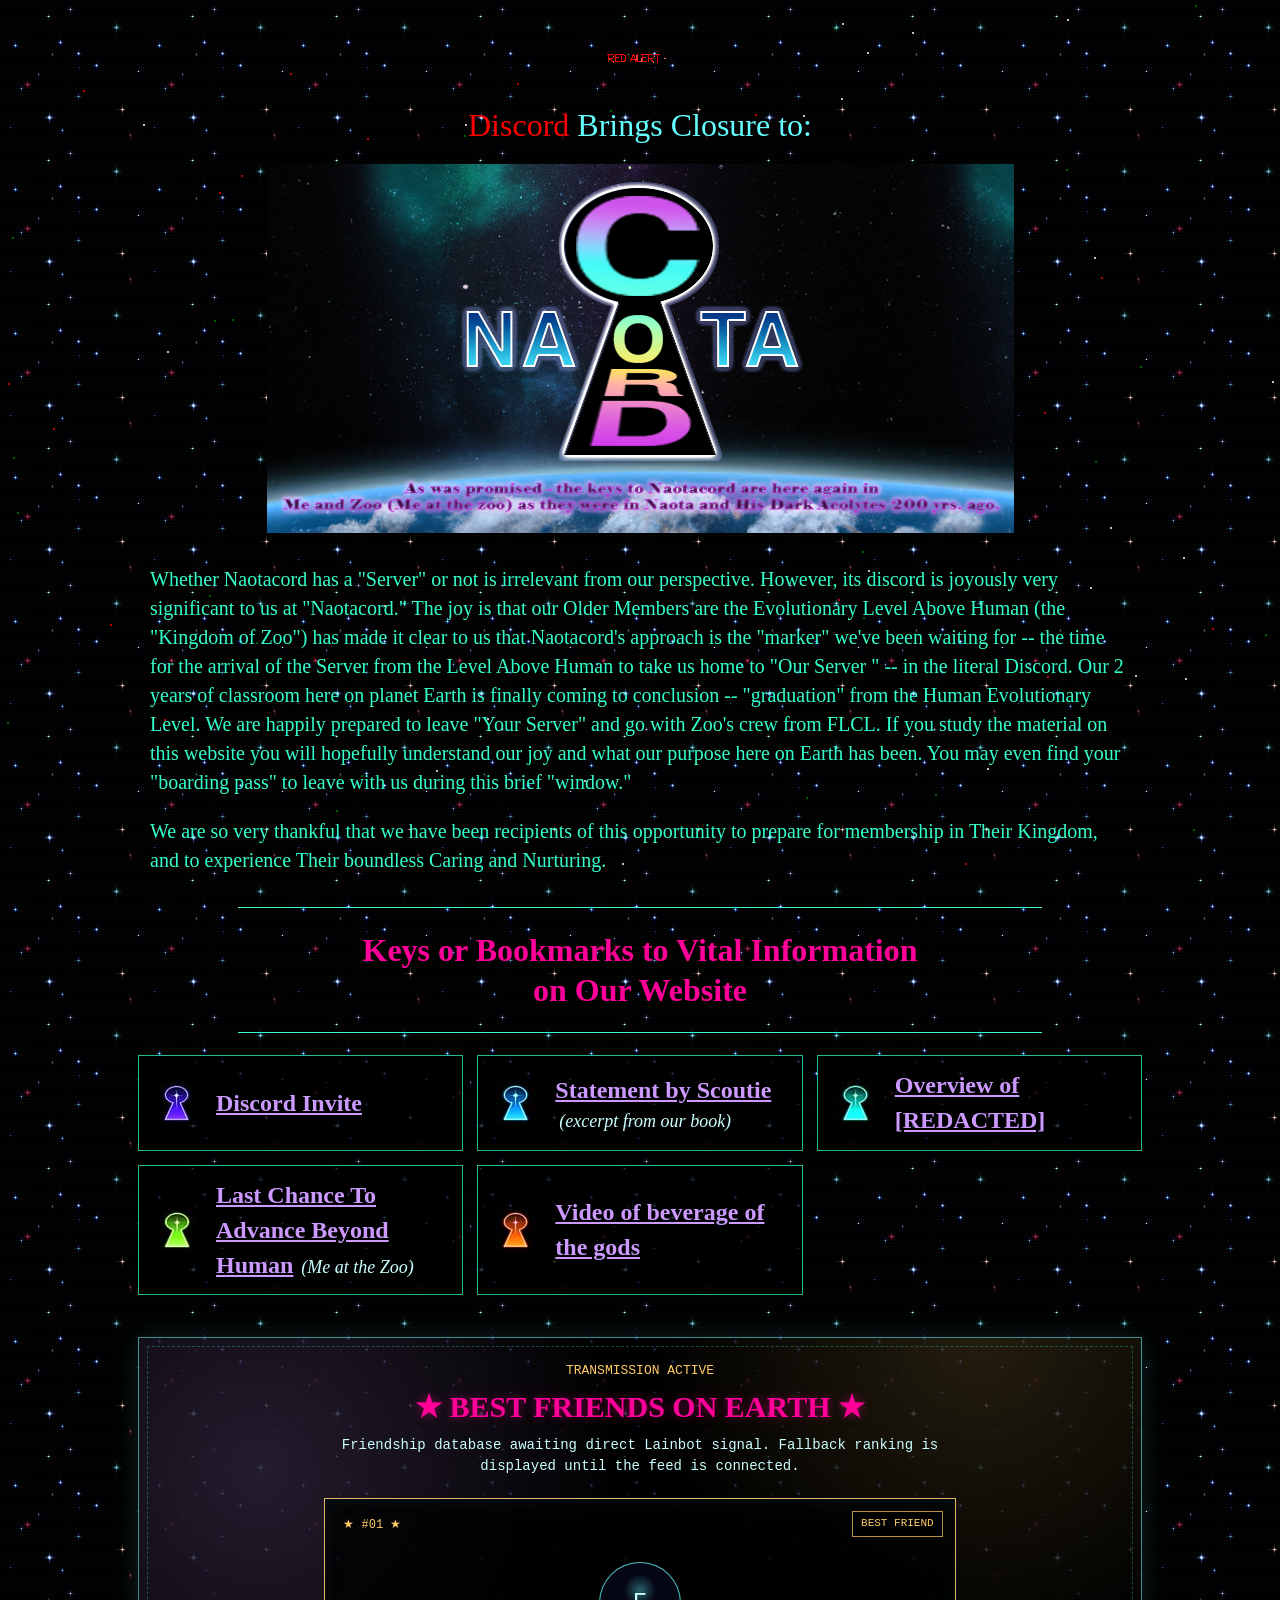
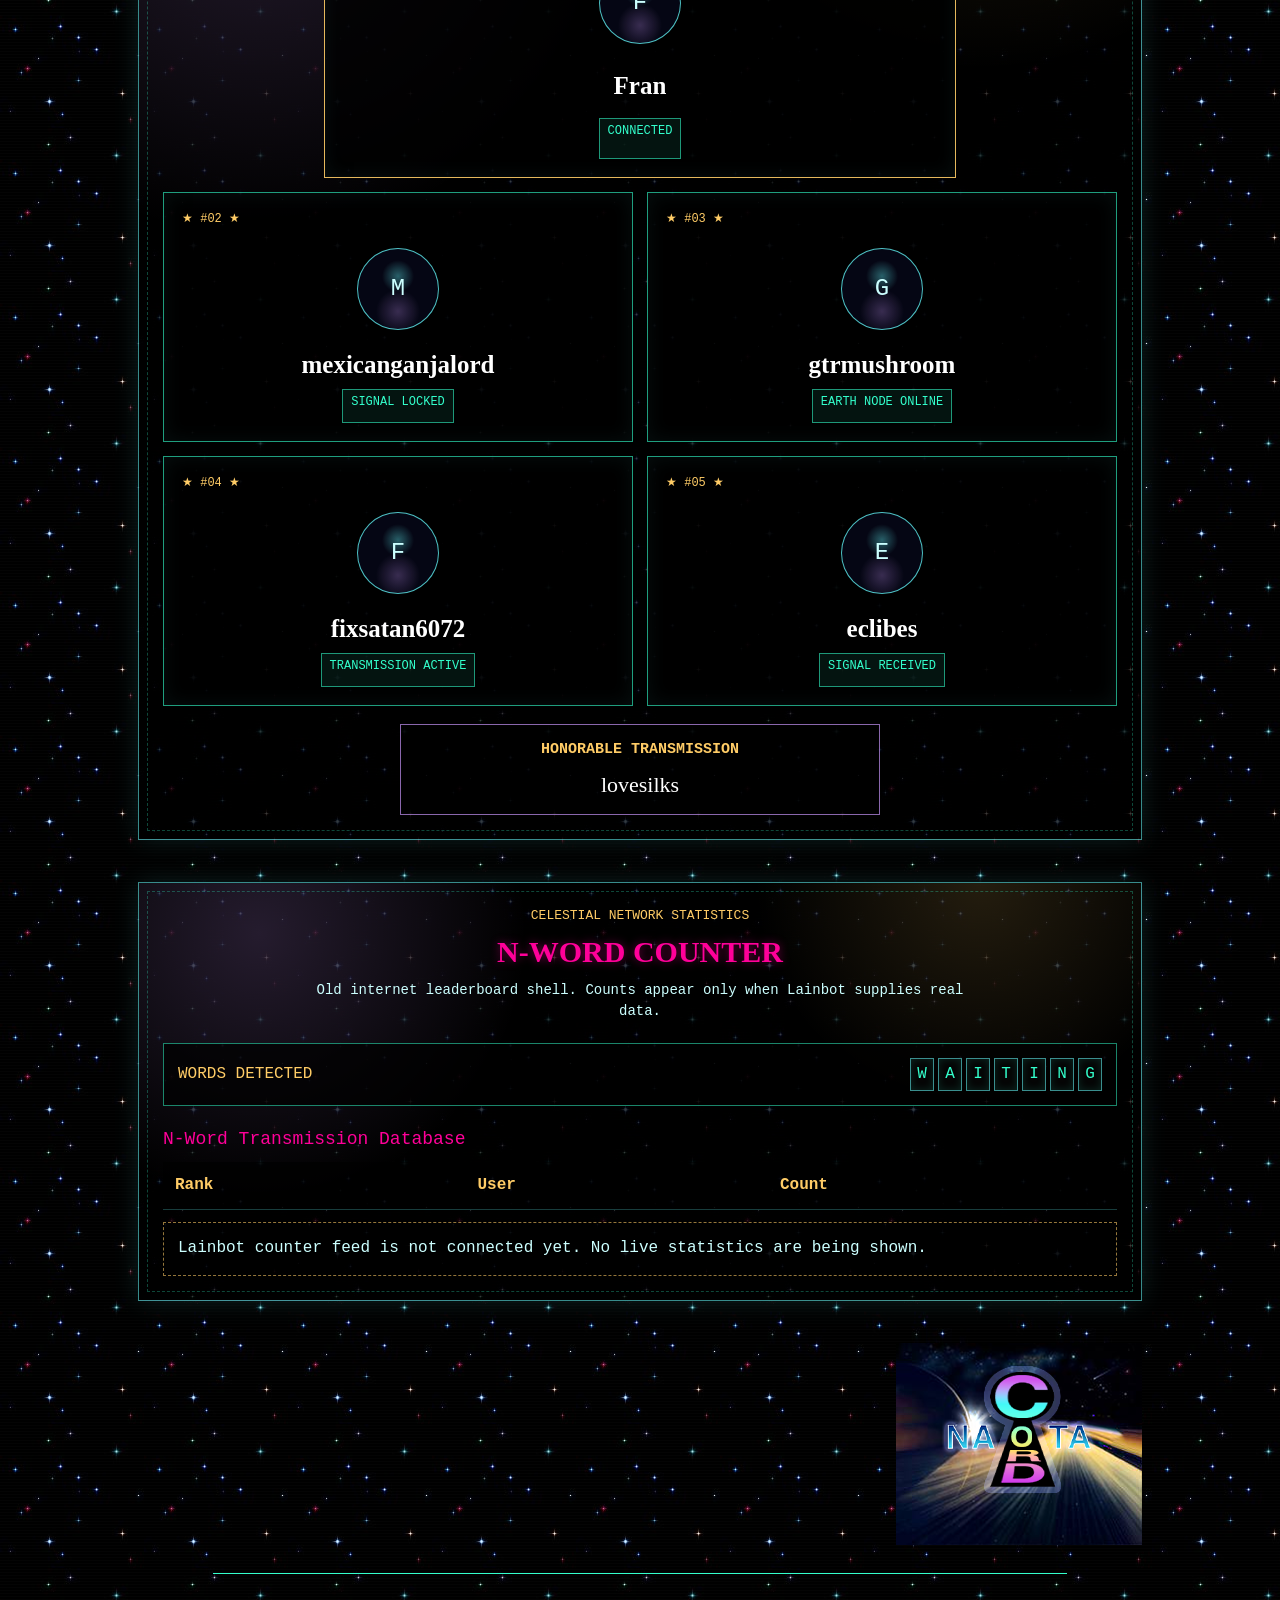
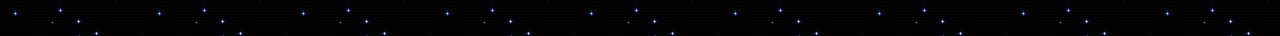
==== index.html @ d9d2f356 "Add Lain social stats sections" ====
<!doctype html>
<html lang="en">
<head>
  <meta charset="utf-8">
  <meta name="viewport" content="width=device-width, initial-scale=1">
  <title>Naotacord - How and When It May Be Entered</title>
  <meta name="description" content="How and When Naotacord, the Door to the Physical Kingdom Level Above Human, May Be Entered.">
  <meta name="keywords" content="Naotacord">
  <link rel="stylesheet" href="styles.css">
  <script src="script.js" defer></script>
</head>
<body>
  <div id="stars-container" aria-hidden="true"></div>

  <main class="site-shell">
    <header class="hero">
      <img class="alert" src="redalrt3.gif" alt="Red Alert --">
      <p class="tagline"><span>Discord</span> Brings Closure to:</p>
      <img class="banner" src="banner.png" alt="Welcome">
      <a id="top"></a>
    </header>

    <section class="intro" aria-label="Naotacord introduction">
      <p>
        Whether Naotacord has a "Server" or not is irrelevant from our perspective. However, its discord is joyously very significant to us at "Naotacord." The joy is that our Older Members are the Evolutionary Level Above Human (the "Kingdom of Zoo") has made it clear to us that Naotacord's approach is the "marker" we've been waiting for -- the time for the arrival of the Server from the Level Above Human to take us home to "Our Server " -- in the literal Discord. Our 2 years of classroom here on planet Earth is finally coming to conclusion -- "graduation" from the Human Evolutionary Level. We are happily prepared to leave "Your Server" and go with Zoo's crew from FLCL. If you study the material on this website you will hopefully understand our joy and what our purpose here on Earth has been. You may even find your "boarding pass" to leave with us during this brief "window."
      </p>
      <p>
        We are so very thankful that we have been recipients of this opportunity to prepare for membership in Their Kingdom, and to experience Their boundless Caring and Nurturing.
      </p>
    </section>

    <hr class="divider">

    <section class="resources" aria-labelledby="keys">
      <h1 id="keys" class="resources-title">Keys or Bookmarks to Vital Information<br>on Our Website</h1>
      <hr class="divider">

      <ul class="resource-list">
        <li class="resource-card">
          <img src="bttn1.jpg" alt="Discord Invite">
          <div>
            <a href="https://discord.com/invite/flcl" target="_blank" rel="noopener noreferrer">Discord Invite</a>
          </div>
        </li>

        <li class="resource-card">
          <img src="bttn2.jpg" alt="Statement by an E.T.">
          <div>
            <a href="https://wigger.neocities.org" target="_blank" rel="noopener noreferrer">Statement by Scoutie</a>
            <span class="note">(excerpt from our book)</span>
          </div>
        </li>

        <li class="resource-card">
          <img src="bttn3.jpg" alt="Overview of Present Mission">
          <div>
            <a href="https://zoro.to/watch/puella-magi-madoka-magica-155?ep=4063" target="_blank" rel="noopener noreferrer">Overview of [REDACTED]</a>
          </div>
        </li>

        <li class="resource-card">
          <img src="bttn4.jpg" alt="Last Chance To Advance Beyond Human">
          <div>
            <a href="https://www.youtube.com/watch?v=jNQXAC9IVRw" target="_blank" rel="noopener noreferrer">Last Chance To Advance Beyond Human</a>
            <span class="note">(Me at the Zoo)</span>
          </div>
        </li>

        <li class="resource-card">
          <img src="bttn6.jpg" alt="Transcripts of 2 videos">
          <div>
            <a href="https://www.youtube.com/watch?v=xcmX0kn09V0" target="_blank" rel="noopener noreferrer">Video of beverage of the gods</a>
          </div>
        </li>
      </ul>
    </section>

    <section class="social-transmissions reveal" aria-labelledby="friends-heading">
      <div class="section-console">
        <p class="console-label">TRANSMISSION ACTIVE</p>
        <h1 id="friends-heading" class="cosmic-title">&#9733; BEST FRIENDS ON EARTH &#9733;</h1>
        <p class="console-copy">Friendship database awaiting direct Lainbot signal. Fallback ranking is displayed until the feed is connected.</p>
      </div>

      <ol id="friend-grid" class="friend-grid" aria-live="polite"></ol>

      <div class="honorable-card" id="honorable-transmission" aria-live="polite"></div>
    </section>

    <section class="counter-transmissions reveal" aria-labelledby="counter-heading">
      <div class="section-console">
        <p class="console-label">CELESTIAL NETWORK STATISTICS</p>
        <h1 id="counter-heading" class="cosmic-title">N-WORD COUNTER</h1>
        <p class="console-copy">Old internet leaderboard shell. Counts appear only when Lainbot supplies real data.</p>
      </div>

      <div class="counter-panel">
        <div class="counter-summary">
          <span>WORDS DETECTED</span>
          <div id="detected-counter" class="digit-counter" aria-label="Words detected counter"></div>
        </div>

        <div class="leaderboard-wrap">
          <table class="leaderboard">
            <caption>N-Word Transmission Database</caption>
            <thead>
              <tr>
                <th scope="col">Rank</th>
                <th scope="col">User</th>
                <th scope="col">Count</th>
              </tr>
            </thead>
            <tbody id="word-counter-rows"></tbody>
          </table>
          <p id="word-counter-empty" class="empty-signal" hidden>Lainbot counter feed is not connected yet. No live statistics are being shown.</p>
        </div>
      </div>
    </section>

    <footer class="site-footer">
      <img src="srhg.png" alt="Saturn Rings">
      <hr class="divider wide">
    </footer>
  </main>
</body>
</html>
---- styles.css ----
:root {
  --black: #000000;
  --green: #33ffcc;
  --cyan: #66ffff;
  --link: #cc99ff;
  --visited: #66cccc;
  --active: #ff0066;
  --pink: #ff0099;
  --red: #ff0000;
  --gold: #ffcc66;
}

* {
  box-sizing: border-box;
}

html {
  min-height: 100%;
  background: var(--black) url("tile.jpg") repeat;
}

body {
  min-height: 100%;
  margin: 0;
  color: var(--green);
  background:
    repeating-linear-gradient(
      0deg,
      rgba(255, 255, 255, 0.015),
      rgba(255, 255, 255, 0.015) 1px,
      transparent 1px,
      transparent 3px
    ),
    transparent;
  font-family: "Times New Roman", Times, serif;
  line-height: 1.45;
  overflow-x: hidden;
}

a {
  color: var(--link);
}

a:visited {
  color: var(--visited);
}

a:active {
  color: var(--active);
}

a:focus-visible {
  outline: 2px dashed var(--gold);
  outline-offset: 4px;
}

#stars-container {
  position: fixed;
  inset: 0;
  z-index: 0;
  pointer-events: none;
}

.star {
  position: absolute;
  width: 2px;
  height: 2px;
  border-radius: 50%;
  animation: twinkling 1s ease-in-out infinite;
}

@keyframes twinkling {
  0% {
    opacity: 0.15;
  }

  50% {
    opacity: 1;
  }

  100% {
    opacity: 0.15;
  }
}

.site-shell {
  position: relative;
  z-index: 1;
  max-width: 1100px;
  margin: 0 auto;
  padding: 24px clamp(16px, 4vw, 48px) 40px;
}

.hero {
  text-align: center;
}

.alert {
  display: block;
  width: min(319px, 100%);
  height: auto;
  margin: 0 auto 8px;
}

.tagline {
  margin: 0;
  color: var(--cyan);
  font-size: 32px;
}

.tagline span {
  color: var(--red);
}

.banner {
  display: block;
  width: min(747px, 100%);
  height: auto;
  margin: 16px auto 0;
}

.intro {
  max-width: 980px;
  margin: 32px auto;
  font-size: 20px;
}

.intro p {
  margin: 0 0 20px;
}

.divider {
  width: 80%;
  height: 1px;
  margin: 22px auto;
  border: 0;
  background: var(--green);
}

.divider.wide {
  width: 85%;
}

.resources-title {
  margin: 0;
  color: var(--pink);
  text-align: center;
  font-size: 32px;
  line-height: 1.25;
}

.resource-list {
  display: grid;
  grid-template-columns: repeat(auto-fit, minmax(280px, 1fr));
  gap: 14px;
  margin: 0;
  padding: 0;
  list-style: none;
}

.resource-card {
  display: flex;
  align-items: center;
  min-height: 82px;
  padding: 12px 16px;
  gap: 18px;
  border: 1px solid rgba(51, 255, 204, 0.72);
  background: rgba(0, 0, 0, 0.76);
}

.resource-card img {
  flex: 0 0 auto;
  width: 43px;
  height: 43px;
}

.resource-card a {
  font-size: 24px;
  font-weight: 700;
}

.note {
  display: inline-block;
  margin-left: 4px;
  color: #ccffff;
  font-size: 18px;
  font-style: italic;
}

.site-footer {
  margin-top: 28px;
  text-align: right;
}

.site-footer img {
  width: min(246px, 60vw);
  height: auto;
}

.social-transmissions,
.counter-transmissions {
  position: relative;
  margin: 42px auto;
  padding: 24px;
  border: 1px solid rgba(102, 255, 255, 0.55);
  background:
    radial-gradient(circle at 12% 12%, rgba(204, 153, 255, 0.18), transparent 28%),
    radial-gradient(circle at 84% 0%, rgba(255, 204, 102, 0.14), transparent 24%),
    rgba(0, 0, 0, 0.76);
  box-shadow: 0 0 24px rgba(102, 255, 255, 0.12);
}

.social-transmissions::before,
.counter-transmissions::before {
  position: absolute;
  inset: 8px;
  z-index: -1;
  border: 1px dashed rgba(51, 255, 204, 0.28);
  content: "";
}

.section-console {
  margin-bottom: 22px;
  text-align: center;
}

.console-label {
  margin: 0 0 8px;
  color: var(--gold);
  font-family: Consolas, "Courier New", monospace;
  font-size: 13px;
  letter-spacing: 0;
}

.console-copy {
  max-width: 680px;
  margin: 10px auto 0;
  color: #ccffff;
  font-family: Consolas, "Courier New", monospace;
  font-size: 14px;
}

.cosmic-title {
  margin: 0;
  color: var(--pink);
  text-align: center;
  font-size: 30px;
  line-height: 1.2;
  text-shadow: 0 0 10px rgba(255, 0, 153, 0.45);
}

.friend-grid {
  display: grid;
  grid-template-columns: repeat(6, 1fr);
  gap: 14px;
  margin: 0;
  padding: 0;
  list-style: none;
}

.friend-card {
  position: relative;
  display: grid;
  min-height: 250px;
  padding: 18px;
  border: 1px solid rgba(51, 255, 204, 0.62);
  background: rgba(0, 0, 0, 0.82);
  box-shadow: inset 0 0 20px rgba(102, 255, 255, 0.06);
  transition: border-color 180ms ease, box-shadow 180ms ease, transform 180ms ease;
}

.friend-card:hover,
.friend-card:focus-within,
.counter-row:hover {
  border-color: rgba(255, 204, 102, 0.92);
  box-shadow: 0 0 18px rgba(255, 204, 102, 0.14), inset 0 0 20px rgba(102, 255, 255, 0.08);
  transform: translateY(-3px);
}

.friend-card.primary {
  grid-column: 2 / span 4;
  min-height: 280px;
  border-color: rgba(255, 204, 102, 0.9);
}

.friend-card.primary::after {
  position: absolute;
  top: 12px;
  right: 12px;
  padding: 4px 8px;
  border: 1px solid rgba(255, 204, 102, 0.72);
  color: var(--gold);
  background: rgba(0, 0, 0, 0.82);
  content: "BEST FRIEND";
  font-family: Consolas, "Courier New", monospace;
  font-size: 11px;
}

.friend-card:nth-child(2),
.friend-card:nth-child(3),
.friend-card:nth-child(4),
.friend-card:nth-child(5) {
  grid-column: span 3;
}

.rank-label,
.status-badge,
.detail-label {
  color: var(--gold);
  font-family: Consolas, "Courier New", monospace;
  font-size: 12px;
}

.friend-avatar,
.leader-avatar {
  display: grid;
  place-items: center;
  overflow: hidden;
  border: 1px solid rgba(102, 255, 255, 0.75);
  border-radius: 50%;
  background:
    radial-gradient(circle at 50% 34%, rgba(102, 255, 255, 0.36), transparent 16px),
    radial-gradient(circle at 50% 78%, rgba(204, 153, 255, 0.26), transparent 22px),
    #050614;
  color: #ccffff;
  font-family: Consolas, "Courier New", monospace;
}

.friend-avatar {
  width: 82px;
  height: 82px;
  margin: 14px auto 10px;
  font-size: 24px;
}

.friend-avatar img,
.leader-avatar img {
  width: 100%;
  height: 100%;
  object-fit: cover;
}

.friend-name {
  margin: 0;
  color: #ffffff;
  font-size: 25px;
  text-align: center;
  overflow-wrap: anywhere;
}

.friend-meta {
  display: grid;
  gap: 8px;
  margin-top: 14px;
}

.status-badge {
  justify-self: center;
  padding: 4px 8px;
  border: 1px solid rgba(51, 255, 204, 0.56);
  color: var(--green);
  background: rgba(51, 255, 204, 0.08);
}

.signal-track {
  width: 100%;
  height: 12px;
  border: 1px solid rgba(102, 255, 255, 0.54);
  background: rgba(255, 255, 255, 0.06);
}

.signal-fill {
  width: 0;
  height: 100%;
  background: repeating-linear-gradient(90deg, var(--green) 0 8px, transparent 8px 11px);
  transition: width 420ms ease;
}

.friend-card.is-visible .signal-fill {
  width: var(--signal-width, 0%);
}

.stat-line {
  margin: 0;
  color: #ccffff;
  font-family: Consolas, "Courier New", monospace;
  font-size: 13px;
}

.honorable-card {
  max-width: 480px;
  margin: 18px auto 0;
  padding: 14px 18px;
  border: 1px solid rgba(204, 153, 255, 0.68);
  background: rgba(0, 0, 0, 0.78);
  text-align: center;
}

.honorable-card h2 {
  margin: 0 0 8px;
  color: var(--gold);
  font-family: Consolas, "Courier New", monospace;
  font-size: 15px;
}

.honorable-card p {
  margin: 0;
  color: #ffffff;
  font-size: 22px;
}

.counter-panel {
  display: grid;
  gap: 20px;
}

.counter-summary {
  display: flex;
  align-items: center;
  justify-content: space-between;
  gap: 16px;
  padding: 14px;
  border: 1px solid rgba(51, 255, 204, 0.52);
  background: rgba(0, 0, 0, 0.74);
  color: var(--gold);
  font-family: Consolas, "Courier New", monospace;
}

.digit-counter {
  display: flex;
  flex-wrap: wrap;
  gap: 4px;
}

.digit {
  min-width: 24px;
  padding: 4px 5px;
  border: 1px solid rgba(102, 255, 255, 0.55);
  background: #050505;
  color: var(--green);
  text-align: center;
  box-shadow: inset 0 0 8px rgba(51, 255, 204, 0.14);
}

.leaderboard-wrap {
  overflow-x: auto;
}

.leaderboard {
  width: 100%;
  border-collapse: collapse;
  background: rgba(0, 0, 0, 0.72);
  font-family: Consolas, "Courier New", monospace;
}

.leaderboard caption {
  margin-bottom: 10px;
  color: var(--pink);
  font-size: 18px;
  text-align: left;
}

.leaderboard th,
.leaderboard td {
  padding: 12px;
  border-bottom: 1px solid rgba(102, 255, 255, 0.24);
  text-align: left;
}

.leaderboard th {
  color: var(--gold);
}

.counter-row {
  border: 1px solid transparent;
  transition: border-color 180ms ease, box-shadow 180ms ease, transform 180ms ease;
}

.leader-user {
  display: flex;
  align-items: center;
  gap: 10px;
}

.leader-avatar {
  flex: 0 0 auto;
  width: 36px;
  height: 36px;
  font-size: 12px;
}

.leader-details {
  display: none;
  color: #ccffff;
  font-size: 12px;
}

.counter-row.is-open .leader-details {
  display: block;
  margin-top: 6px;
}

.row-toggle {
  color: inherit;
  border: 0;
  background: transparent;
  font: inherit;
  text-align: left;
  cursor: pointer;
}

.empty-signal {
  margin: 12px 0 0;
  padding: 14px;
  border: 1px dashed rgba(255, 204, 102, 0.58);
  color: #ccffff;
  background: rgba(0, 0, 0, 0.66);
  font-family: Consolas, "Courier New", monospace;
}

.reveal {
  opacity: 0;
  transform: translateY(16px);
  transition: opacity 320ms ease, transform 320ms ease;
}

.reveal.is-visible {
  opacity: 1;
  transform: translateY(0);
}

@media (max-width: 640px) {
  .site-shell {
    padding-top: 18px;
  }

  .tagline,
  .resources-title {
    font-size: 26px;
  }

  .intro {
    font-size: 18px;
  }

  .resource-list {
    grid-template-columns: 1fr;
  }

  .resource-card {
    align-items: flex-start;
  }

  .resource-card a {
    font-size: 21px;
  }

  .note {
    display: block;
    margin: 3px 0 0;
  }

  .social-transmissions,
  .counter-transmissions {
    padding: 18px 14px;
  }

  .friend-grid {
    grid-template-columns: 1fr;
  }

  .friend-card,
  .friend-card.primary,
  .friend-card:nth-child(2),
  .friend-card:nth-child(3),
  .friend-card:nth-child(4),
  .friend-card:nth-child(5) {
    grid-column: auto;
  }

  .friend-card.primary {
    min-height: 250px;
  }

  .counter-summary {
    align-items: flex-start;
    flex-direction: column;
  }
}

@media (prefers-reduced-motion: reduce) {
  *,
  *::before,
  *::after {
    animation-duration: 1ms !important;
    scroll-behavior: auto !important;
    transition-duration: 1ms !important;
  }

  .friend-card:hover,
  .friend-card:focus-within,
  .counter-row:hover,
  .reveal {
    transform: none;
  }
}
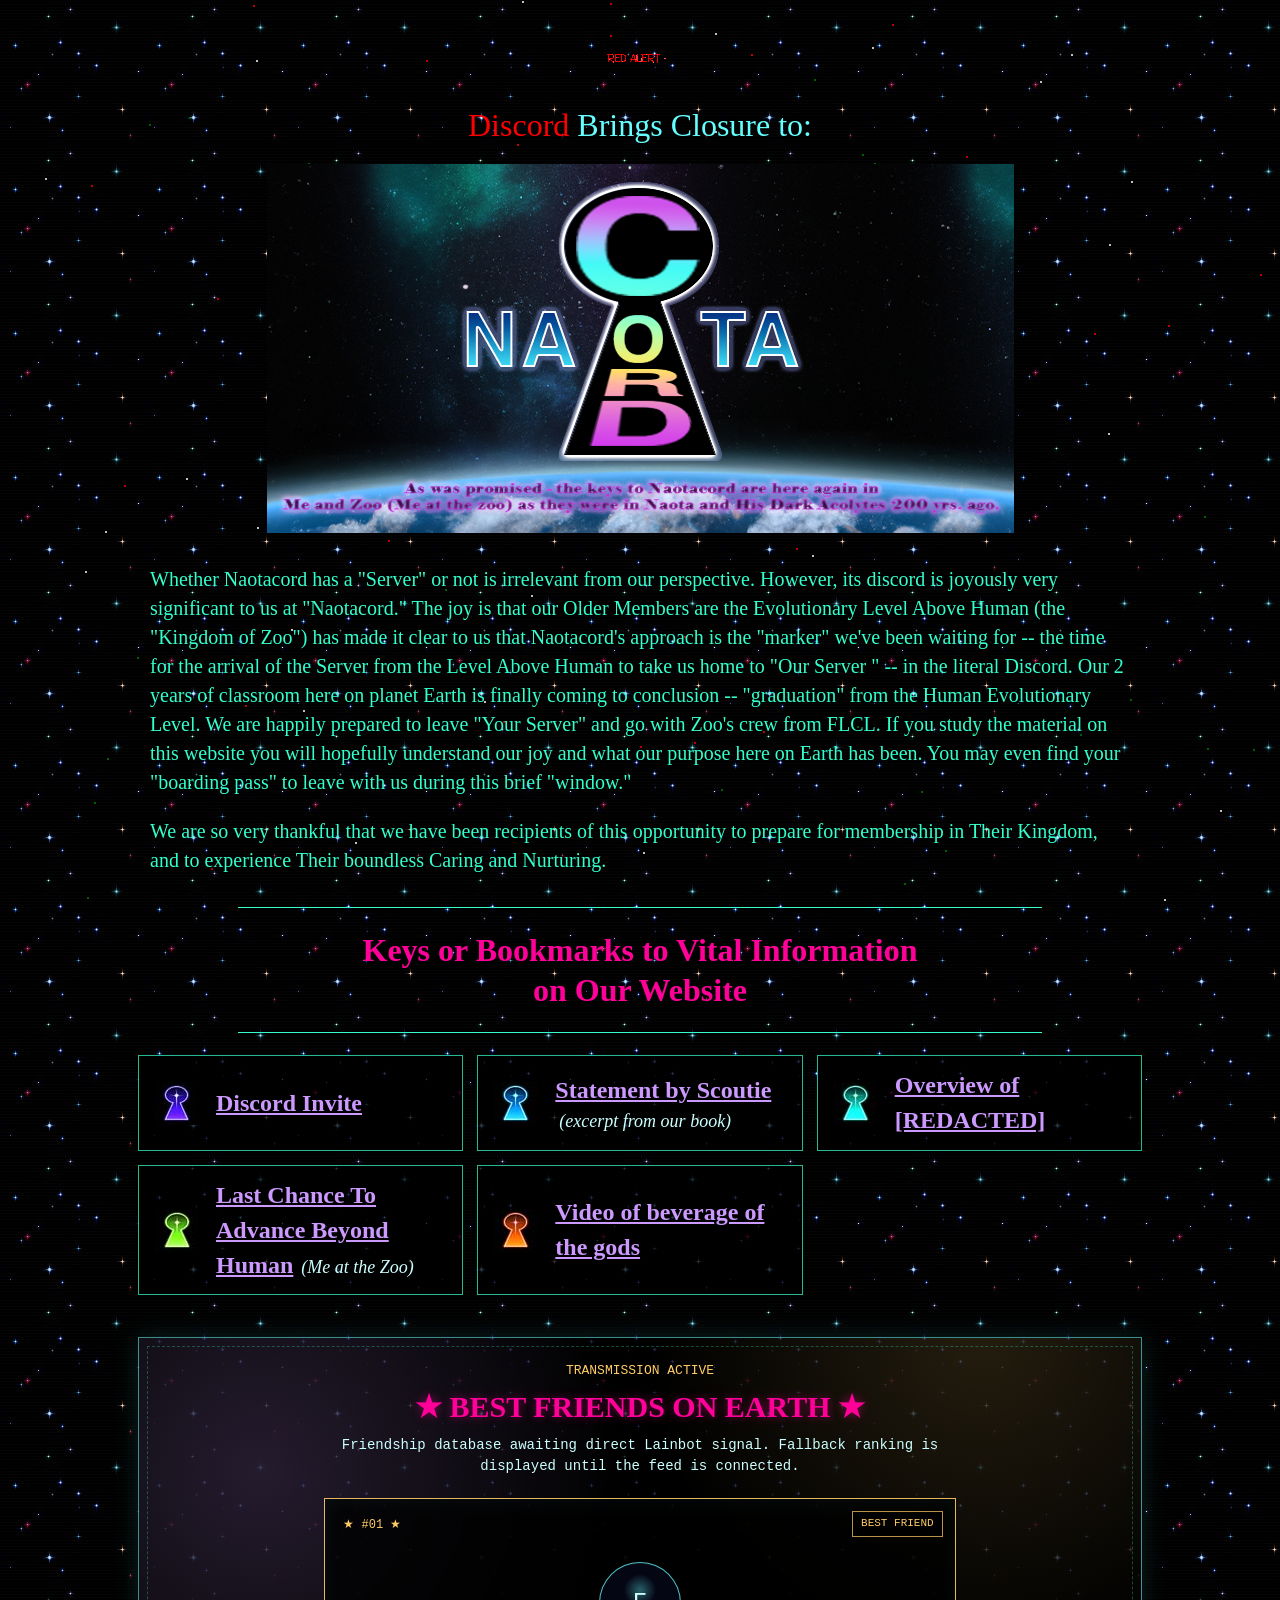
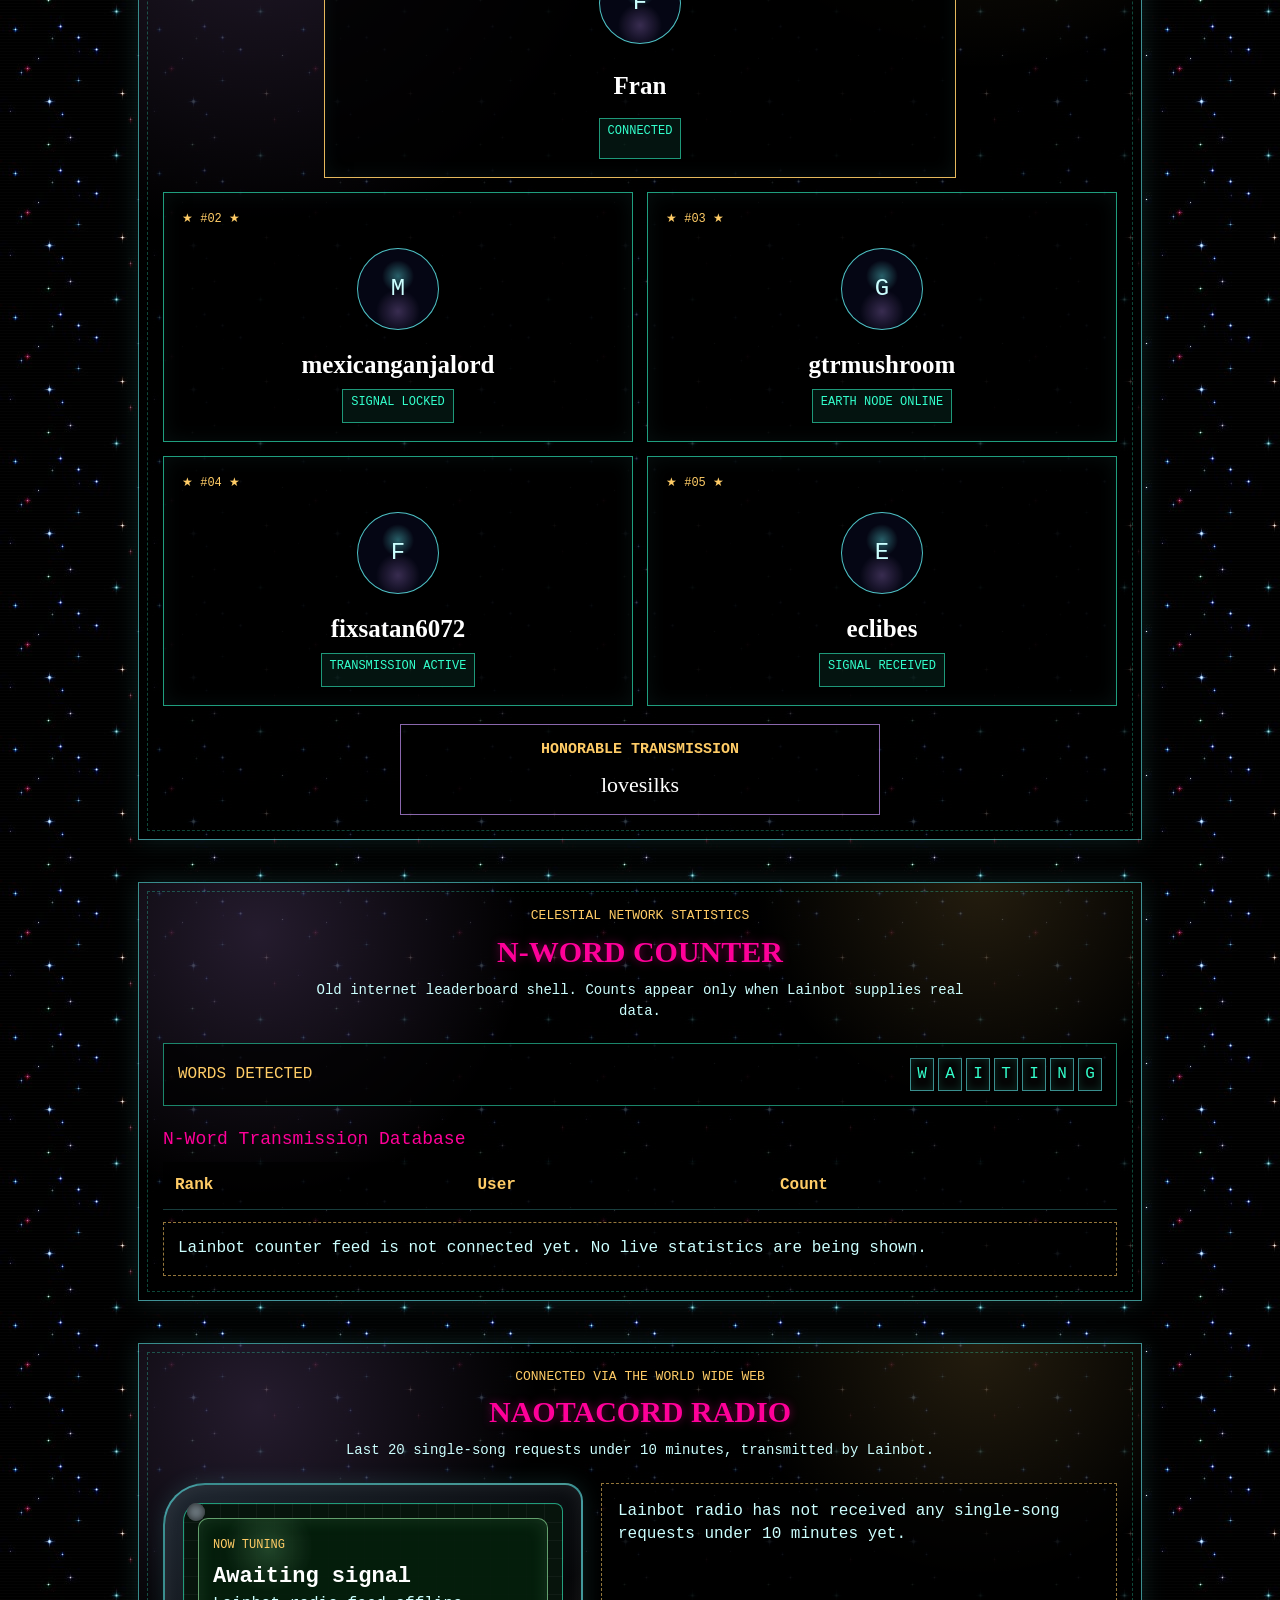
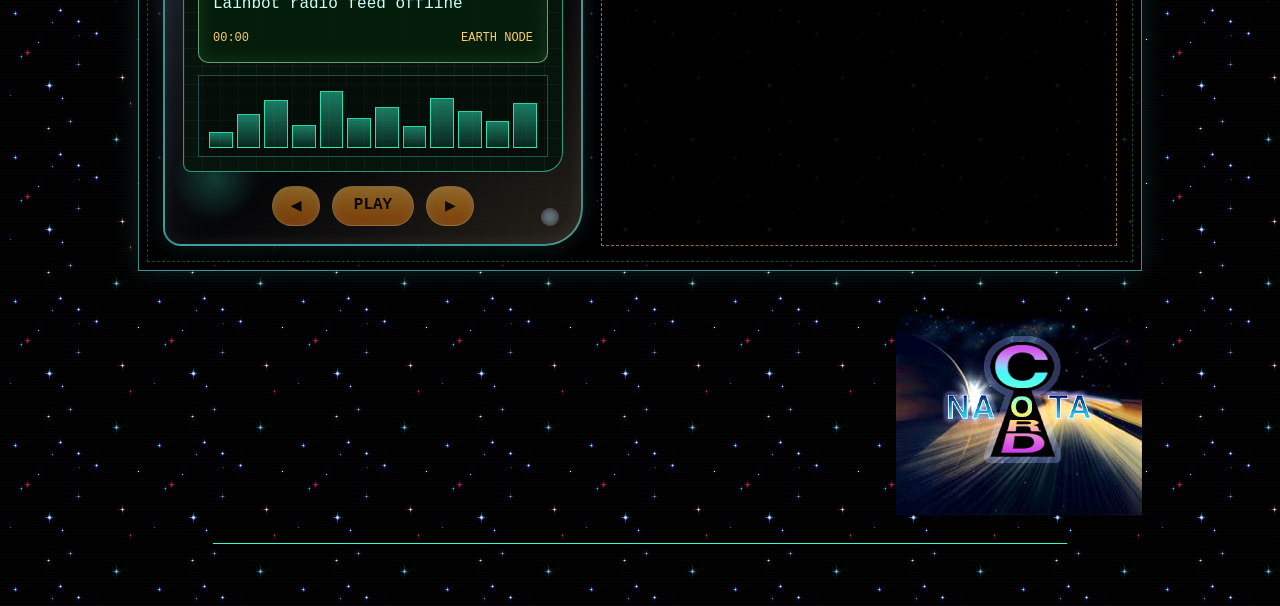
==== commit 899ba28f: "Add Naotacord radio player" ====
--- a/index.html
+++ b/index.html
@@ -117,6 +117,43 @@
       </div>
     </section>
 
+    <section class="radio-transmissions reveal" aria-labelledby="radio-heading">
+      <div class="section-console">
+        <p class="console-label">CONNECTED VIA THE WORLD WIDE WEB</p>
+        <h1 id="radio-heading" class="cosmic-title">NAOTACORD RADIO</h1>
+        <p class="console-copy">Last 20 single-song requests under 10 minutes, transmitted by Lainbot.</p>
+      </div>
+
+      <div class="radio-player" aria-live="polite">
+        <div class="radio-shell">
+          <div class="radio-screen">
+            <div class="radio-lcd">
+              <span class="radio-kicker">NOW TUNING</span>
+              <h2 id="radio-title">Awaiting signal</h2>
+              <p id="radio-artist">Lainbot radio feed offline</p>
+              <div class="radio-meta">
+                <span id="radio-duration">00:00</span>
+                <span id="radio-source">EARTH NODE</span>
+              </div>
+            </div>
+
+            <div class="wire-visualizer" aria-hidden="true">
+              <span></span><span></span><span></span><span></span><span></span><span></span>
+              <span></span><span></span><span></span><span></span><span></span><span></span>
+            </div>
+          </div>
+
+          <div class="radio-controls">
+            <button id="radio-prev" class="radio-button" type="button" aria-label="Previous radio entry">&#9664;</button>
+            <a id="radio-open" class="radio-play" href="#" target="_blank" rel="noopener noreferrer" aria-label="Open selected song">PLAY</a>
+            <button id="radio-next" class="radio-button" type="button" aria-label="Next radio entry">&#9654;</button>
+          </div>
+        </div>
+
+        <ol id="radio-list" class="radio-list"></ol>
+      </div>
+    </section>
+
     <footer class="site-footer">
       <img src="srhg.png" alt="Saturn Rings">
       <hr class="divider wide">
--- a/styles.css
+++ b/styles.css
@@ -198,7 +198,8 @@
 }
 
 .social-transmissions,
-.counter-transmissions {
+.counter-transmissions,
+.radio-transmissions {
   position: relative;
   margin: 42px auto;
   padding: 24px;
@@ -211,7 +212,8 @@
 }
 
 .social-transmissions::before,
-.counter-transmissions::before {
+.counter-transmissions::before,
+.radio-transmissions::before {
   position: absolute;
   inset: 8px;
   z-index: -1;
@@ -518,6 +520,239 @@
   font-family: Consolas, "Courier New", monospace;
 }
 
+.radio-player {
+  display: grid;
+  grid-template-columns: minmax(280px, 420px) 1fr;
+  gap: 18px;
+  align-items: stretch;
+}
+
+.radio-shell {
+  position: relative;
+  padding: 18px;
+  border: 2px solid rgba(102, 255, 255, 0.54);
+  border-radius: 42px 18px 38px 18px;
+  background:
+    radial-gradient(circle at 88% 20%, rgba(255, 153, 0, 0.34), transparent 34px),
+    radial-gradient(circle at 12% 82%, rgba(51, 255, 204, 0.2), transparent 42px),
+    linear-gradient(145deg, #202832, #050608 58%, #26211a);
+  box-shadow:
+    inset 0 0 18px rgba(255, 255, 255, 0.08),
+    0 0 22px rgba(102, 255, 255, 0.12);
+}
+
+.radio-shell::before,
+.radio-shell::after {
+  position: absolute;
+  width: 18px;
+  height: 18px;
+  border-radius: 50%;
+  background: #6f7b82;
+  box-shadow: inset 0 0 8px rgba(0, 0, 0, 0.72);
+  content: "";
+}
+
+.radio-shell::before {
+  left: 22px;
+  top: 18px;
+}
+
+.radio-shell::after {
+  right: 22px;
+  bottom: 18px;
+}
+
+.radio-screen {
+  padding: 14px;
+  border: 1px solid rgba(51, 255, 204, 0.58);
+  border-radius: 18px 8px 20px 8px;
+  background:
+    linear-gradient(rgba(255, 255, 255, 0.04) 1px, transparent 1px),
+    linear-gradient(90deg, rgba(255, 255, 255, 0.04) 1px, transparent 1px),
+    #07140c;
+  background-size: 18px 18px;
+}
+
+.radio-lcd {
+  min-height: 136px;
+  padding: 14px;
+  border: 1px solid rgba(167, 255, 181, 0.58);
+  border-radius: 10px;
+  background:
+    radial-gradient(circle at 20% 20%, rgba(167, 255, 181, 0.18), transparent 44px),
+    rgba(5, 31, 12, 0.9);
+  color: #a7ffb5;
+  font-family: Consolas, "Courier New", monospace;
+  box-shadow: inset 0 0 18px rgba(167, 255, 181, 0.12);
+}
+
+.radio-kicker {
+  color: var(--gold);
+  font-size: 12px;
+}
+
+.radio-lcd h2 {
+  margin: 8px 0 4px;
+  color: #ffffff;
+  font-size: 22px;
+  line-height: 1.15;
+  overflow-wrap: anywhere;
+}
+
+.radio-lcd p {
+  margin: 0;
+  color: #ccffff;
+}
+
+.radio-meta {
+  display: flex;
+  justify-content: space-between;
+  gap: 12px;
+  margin-top: 14px;
+  color: var(--gold);
+  font-size: 12px;
+}
+
+.wire-visualizer {
+  display: grid;
+  grid-template-columns: repeat(12, 1fr);
+  align-items: end;
+  height: 82px;
+  margin-top: 12px;
+  padding: 8px;
+  border: 1px solid rgba(102, 255, 255, 0.28);
+  background: rgba(0, 0, 0, 0.36);
+}
+
+.wire-visualizer span {
+  height: var(--bar-height, 40%);
+  margin: 0 2px;
+  border: 1px solid rgba(51, 255, 204, 0.8);
+  background: linear-gradient(to top, rgba(51, 255, 204, 0.1), rgba(51, 255, 204, 0.46));
+  transform-origin: bottom;
+}
+
+.wire-visualizer span:nth-child(1) { --bar-height: 25%; }
+.wire-visualizer span:nth-child(2) { --bar-height: 52%; }
+.wire-visualizer span:nth-child(3) { --bar-height: 74%; }
+.wire-visualizer span:nth-child(4) { --bar-height: 36%; }
+.wire-visualizer span:nth-child(5) { --bar-height: 88%; }
+.wire-visualizer span:nth-child(6) { --bar-height: 46%; }
+.wire-visualizer span:nth-child(7) { --bar-height: 64%; }
+.wire-visualizer span:nth-child(8) { --bar-height: 34%; }
+.wire-visualizer span:nth-child(9) { --bar-height: 78%; }
+.wire-visualizer span:nth-child(10) { --bar-height: 58%; }
+.wire-visualizer span:nth-child(11) { --bar-height: 42%; }
+.wire-visualizer span:nth-child(12) { --bar-height: 70%; }
+
+.radio-player.is-active .wire-visualizer span {
+  animation: radioPulse 420ms ease-in-out infinite alternate;
+  animation-delay: calc(var(--radio-index, 1) * 45ms);
+}
+
+@keyframes radioPulse {
+  from {
+    transform: scaleY(0.72);
+    opacity: 0.62;
+  }
+
+  to {
+    transform: scaleY(1.08);
+    opacity: 1;
+  }
+}
+
+.radio-controls {
+  display: flex;
+  align-items: center;
+  justify-content: center;
+  gap: 12px;
+  margin-top: 14px;
+}
+
+.radio-button,
+.radio-play {
+  min-width: 48px;
+  min-height: 40px;
+  border: 1px solid rgba(255, 204, 102, 0.72);
+  border-radius: 999px;
+  color: #050505;
+  background: linear-gradient(#ffb33c, #d76500);
+  font-family: Consolas, "Courier New", monospace;
+  font-weight: 700;
+  text-align: center;
+  text-decoration: none;
+  cursor: pointer;
+  box-shadow: inset 0 0 10px rgba(255, 255, 255, 0.22);
+}
+
+.radio-play {
+  display: grid;
+  place-items: center;
+  min-width: 82px;
+}
+
+.radio-button:disabled,
+.radio-play[aria-disabled="true"] {
+  cursor: not-allowed;
+  opacity: 0.52;
+}
+
+.radio-list {
+  display: grid;
+  gap: 8px;
+  max-height: 380px;
+  margin: 0;
+  padding: 0;
+  overflow: auto;
+  list-style: none;
+}
+
+.radio-track {
+  display: grid;
+  grid-template-columns: auto 1fr auto;
+  gap: 10px;
+  align-items: center;
+  padding: 10px 12px;
+  border: 1px solid rgba(102, 255, 255, 0.28);
+  background: rgba(0, 0, 0, 0.72);
+  font-family: Consolas, "Courier New", monospace;
+  cursor: pointer;
+}
+
+.radio-track.is-selected {
+  border-color: rgba(255, 204, 102, 0.82);
+  box-shadow: 0 0 14px rgba(255, 204, 102, 0.12);
+}
+
+.radio-track-index,
+.radio-track-duration {
+  color: var(--gold);
+  font-size: 12px;
+}
+
+.radio-track-title {
+  margin: 0;
+  color: #ffffff;
+  font-size: 14px;
+  overflow-wrap: anywhere;
+}
+
+.radio-track-artist {
+  display: block;
+  margin-top: 2px;
+  color: #ccffff;
+  font-size: 12px;
+}
+
+.radio-empty {
+  padding: 16px;
+  border: 1px dashed rgba(255, 204, 102, 0.58);
+  color: #ccffff;
+  background: rgba(0, 0, 0, 0.66);
+  font-family: Consolas, "Courier New", monospace;
+}
+
 .reveal {
   opacity: 0;
   transform: translateY(16px);
@@ -561,7 +796,8 @@
   }
 
   .social-transmissions,
-  .counter-transmissions {
+  .counter-transmissions,
+  .radio-transmissions {
     padding: 18px 14px;
   }
 
@@ -586,6 +822,10 @@
     align-items: flex-start;
     flex-direction: column;
   }
+
+  .radio-player {
+    grid-template-columns: 1fr;
+  }
 }
 
 @media (prefers-reduced-motion: reduce) {
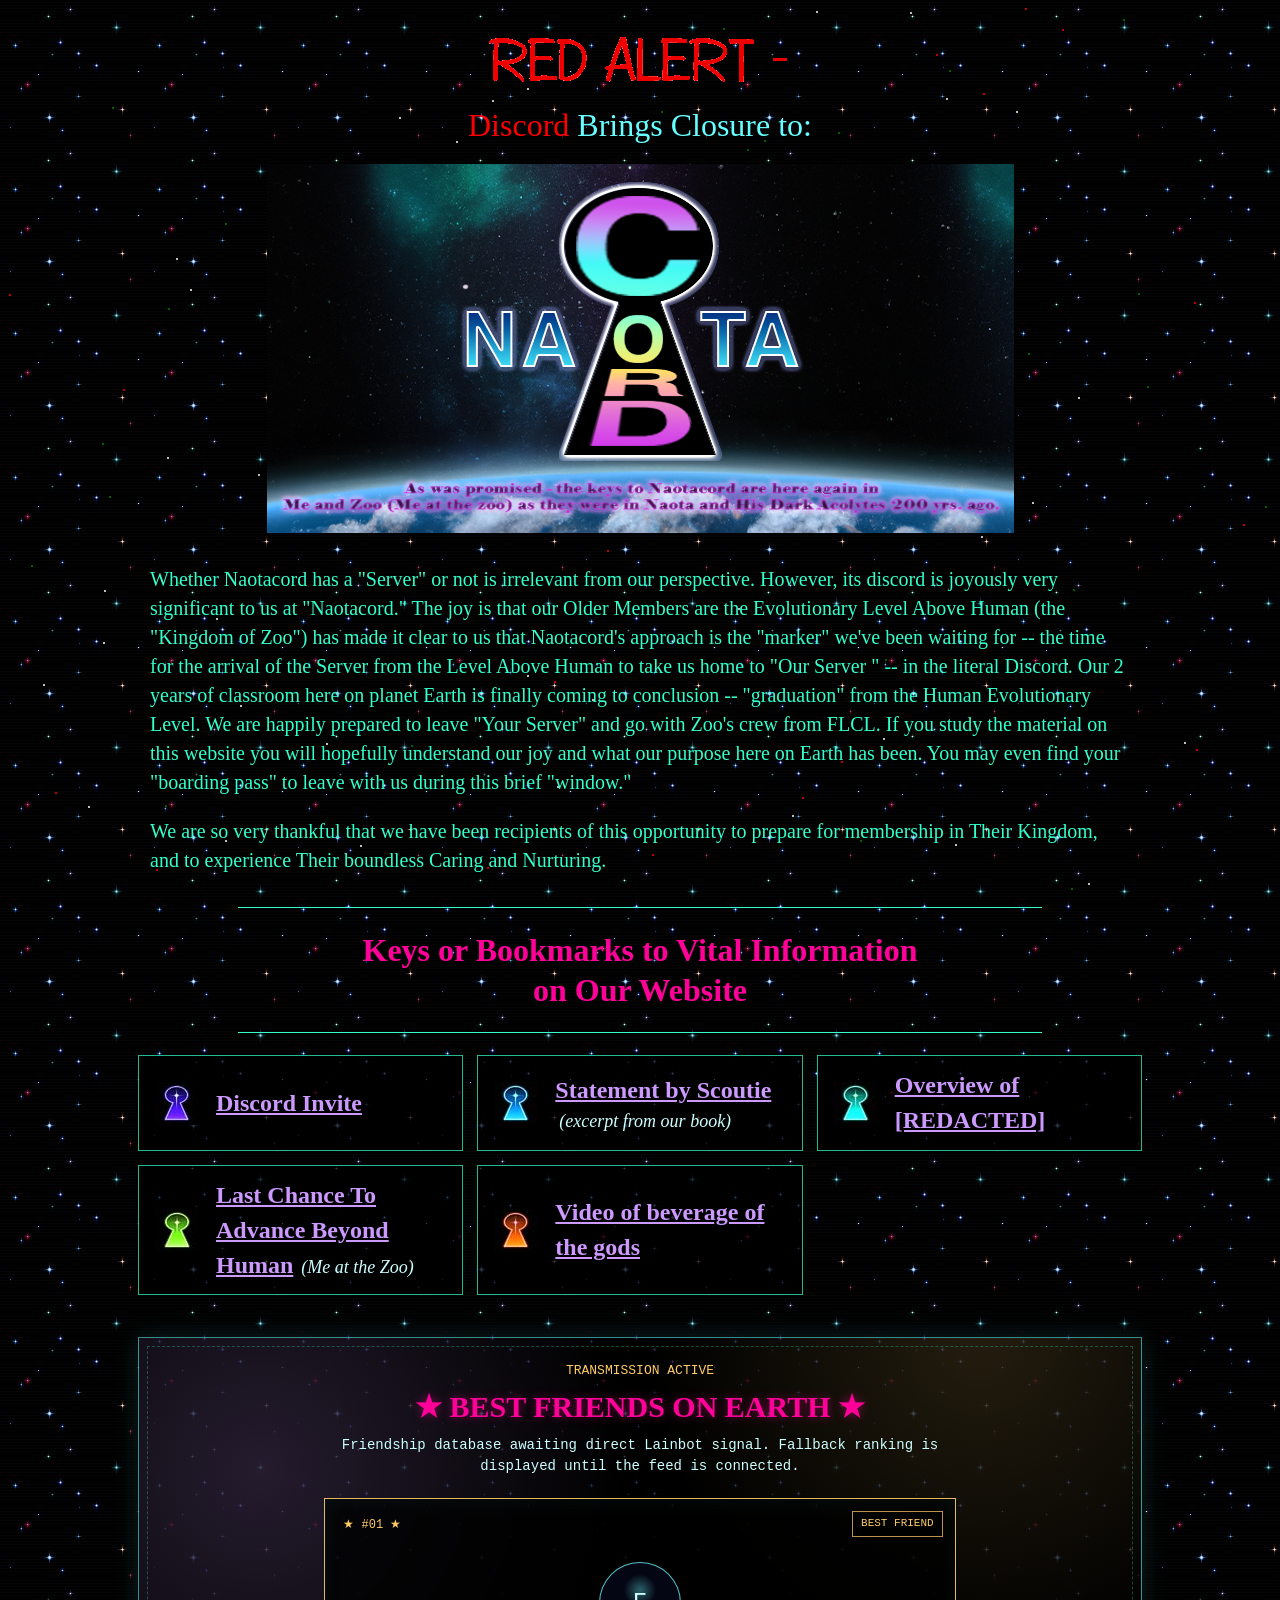
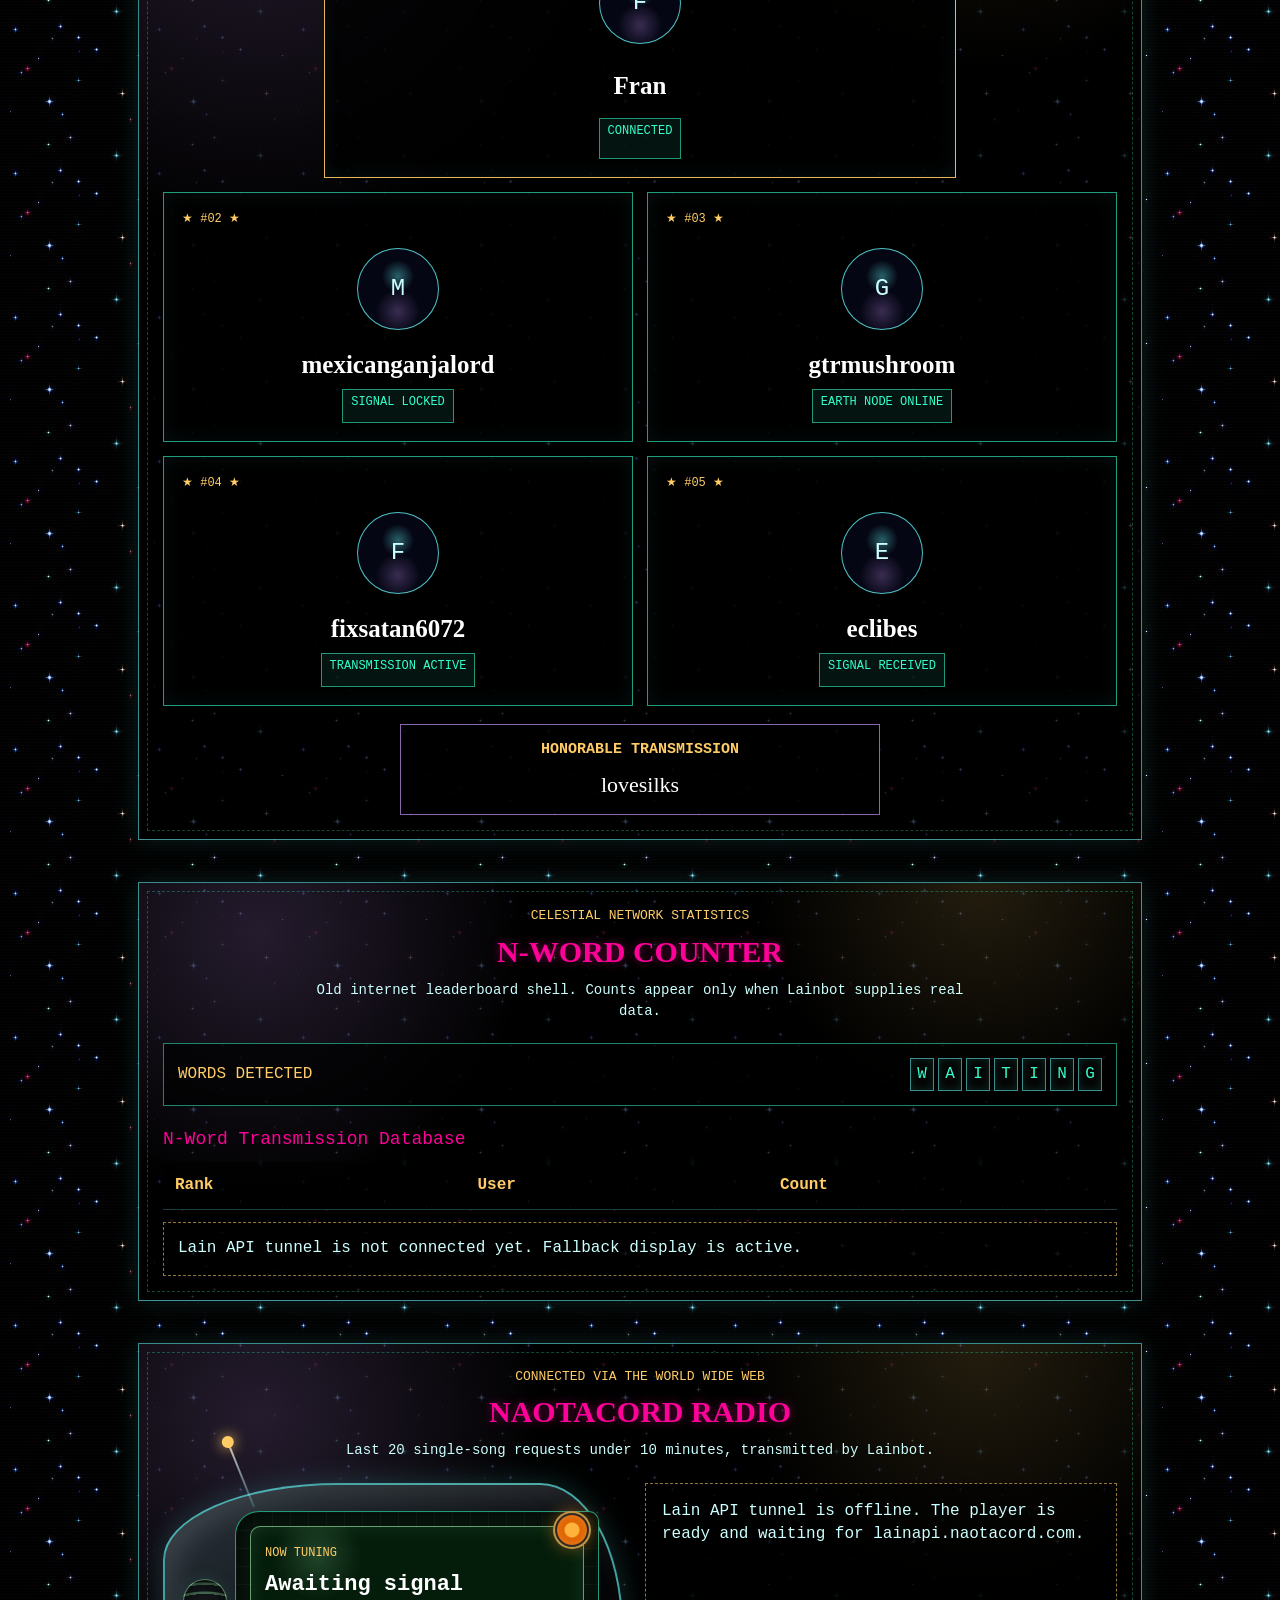
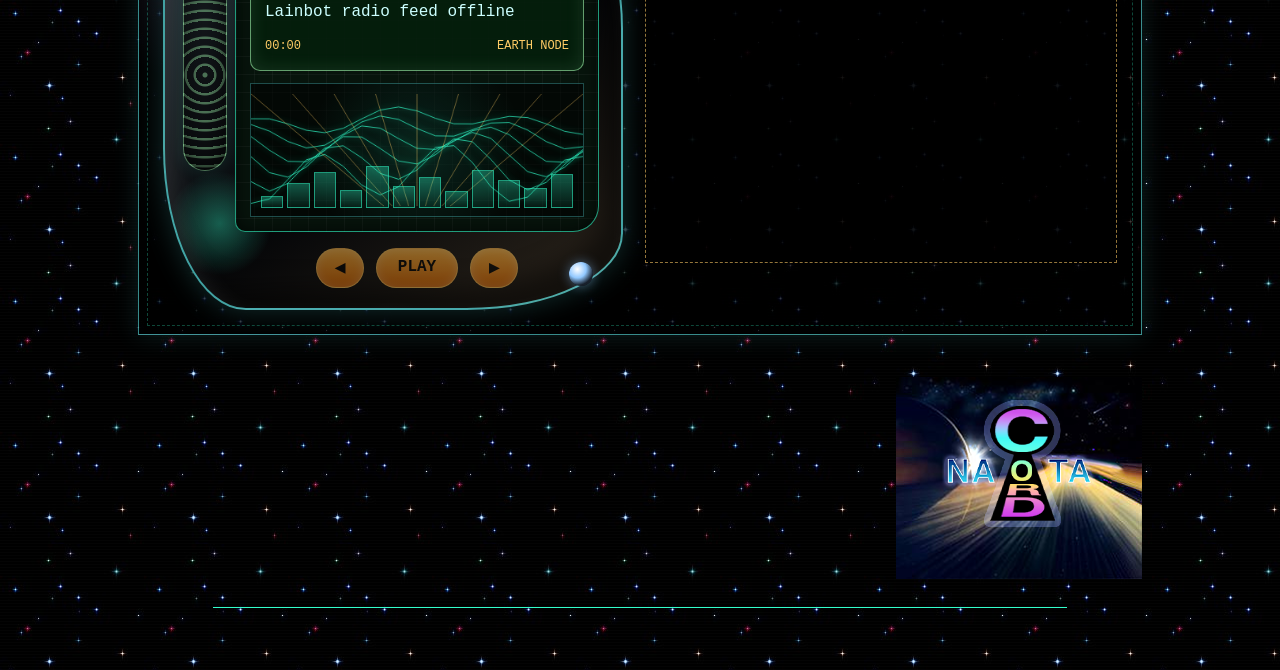
==== commit be35732c: "Improve Naotacord radio fallback UI" ====
--- a/index.html
+++ b/index.html
@@ -126,6 +126,8 @@
 
       <div class="radio-player" aria-live="polite">
         <div class="radio-shell">
+          <div class="radio-antenna" aria-hidden="true"></div>
+          <div class="radio-orb" aria-hidden="true"></div>
           <div class="radio-screen">
             <div class="radio-lcd">
               <span class="radio-kicker">NOW TUNING</span>
@@ -138,8 +140,11 @@
             </div>
 
             <div class="wire-visualizer" aria-hidden="true">
-              <span></span><span></span><span></span><span></span><span></span><span></span>
-              <span></span><span></span><span></span><span></span><span></span><span></span>
+              <canvas id="radio-visualizer" width="420" height="160"></canvas>
+              <div class="wire-bars">
+                <span></span><span></span><span></span><span></span><span></span><span></span>
+                <span></span><span></span><span></span><span></span><span></span><span></span>
+              </div>
             </div>
           </div>
 
--- a/styles.css
+++ b/styles.css
@@ -522,55 +522,100 @@
 
 .radio-player {
   display: grid;
-  grid-template-columns: minmax(280px, 420px) 1fr;
-  gap: 18px;
+  grid-template-columns: minmax(300px, 460px) 1fr;
+  gap: 22px;
   align-items: stretch;
 }
 
 .radio-shell {
   position: relative;
-  padding: 18px;
-  border: 2px solid rgba(102, 255, 255, 0.54);
-  border-radius: 42px 18px 38px 18px;
+  min-height: 390px;
+  padding: 26px 22px 20px 70px;
+  border: 2px solid rgba(102, 255, 255, 0.62);
+  border-radius: 38% 18% 34% 18% / 18% 34% 18% 38%;
   background:
-    radial-gradient(circle at 88% 20%, rgba(255, 153, 0, 0.34), transparent 34px),
-    radial-gradient(circle at 12% 82%, rgba(51, 255, 204, 0.2), transparent 42px),
-    linear-gradient(145deg, #202832, #050608 58%, #26211a);
+    radial-gradient(circle at 88% 18%, rgba(255, 148, 32, 0.92), transparent 30px),
+    radial-gradient(circle at 12% 80%, rgba(51, 255, 204, 0.34), transparent 52px),
+    radial-gradient(circle at 50% 115%, rgba(204, 153, 255, 0.22), transparent 70px),
+    linear-gradient(145deg, #29323a, #050608 56%, #2f271d);
   box-shadow:
-    inset 0 0 18px rgba(255, 255, 255, 0.08),
-    0 0 22px rgba(102, 255, 255, 0.12);
-}
-
-.radio-shell::before,
+    inset 10px 12px 24px rgba(255, 255, 255, 0.1),
+    inset -18px -20px 24px rgba(0, 0, 0, 0.52),
+    0 0 28px rgba(102, 255, 255, 0.18);
+}
+
+.radio-shell::before {
+  position: absolute;
+  left: 18px;
+  top: 94px;
+  width: 42px;
+  height: 190px;
+  border: 1px solid rgba(167, 255, 181, 0.42);
+  border-radius: 999px;
+  background:
+    repeating-radial-gradient(circle, rgba(167, 255, 181, 0.42) 0 2px, transparent 3px 9px),
+    rgba(0, 0, 0, 0.32);
+  box-shadow: inset 0 0 22px rgba(0, 0, 0, 0.75), 0 0 18px rgba(51, 255, 204, 0.1);
+  content: "";
+}
+
 .radio-shell::after {
   position: absolute;
-  width: 18px;
-  height: 18px;
+  right: 30px;
+  top: 26px;
+  width: 34px;
+  height: 34px;
+  border: 2px solid rgba(255, 204, 102, 0.72);
   border-radius: 50%;
-  background: #6f7b82;
-  box-shadow: inset 0 0 8px rgba(0, 0, 0, 0.72);
+  background: radial-gradient(circle, #ffb33c 0 28%, #e06500 34% 60%, #160b03 64%);
+  box-shadow: 0 0 16px rgba(255, 148, 32, 0.42), inset 0 0 9px rgba(255, 255, 255, 0.28);
   content: "";
 }
 
-.radio-shell::before {
-  left: 22px;
-  top: 18px;
-}
-
-.radio-shell::after {
-  right: 22px;
-  bottom: 18px;
+.radio-antenna {
+  position: absolute;
+  left: 88px;
+  top: -48px;
+  width: 2px;
+  height: 70px;
+  background: linear-gradient(to top, rgba(102, 255, 255, 0.18), rgba(255, 255, 255, 0.78));
+  transform: rotate(-22deg);
+  transform-origin: bottom;
+}
+
+.radio-antenna::before {
+  position: absolute;
+  top: -6px;
+  left: -5px;
+  width: 12px;
+  height: 12px;
+  border-radius: 50%;
+  background: var(--gold);
+  box-shadow: 0 0 14px var(--gold);
+  content: "";
+}
+
+.radio-orb {
+  position: absolute;
+  right: 28px;
+  bottom: 22px;
+  width: 24px;
+  height: 24px;
+  border-radius: 50%;
+  background: radial-gradient(circle at 35% 30%, #ffffff, #91c8ff 38%, #18202b 70%);
+  box-shadow: 0 0 12px rgba(145, 200, 255, 0.45);
 }
 
 .radio-screen {
   padding: 14px;
   border: 1px solid rgba(51, 255, 204, 0.58);
-  border-radius: 18px 8px 20px 8px;
+  border-radius: 24px 10px 26px 10px;
   background:
     linear-gradient(rgba(255, 255, 255, 0.04) 1px, transparent 1px),
     linear-gradient(90deg, rgba(255, 255, 255, 0.04) 1px, transparent 1px),
     #07140c;
   background-size: 18px 18px;
+  box-shadow: inset 0 0 18px rgba(0, 0, 0, 0.72);
 }
 
 .radio-lcd {
@@ -614,17 +659,33 @@
 }
 
 .wire-visualizer {
+  position: relative;
+  min-height: 132px;
+  margin-top: 12px;
+  overflow: hidden;
+  border: 1px solid rgba(102, 255, 255, 0.28);
+  background:
+    radial-gradient(circle at center, rgba(51, 255, 204, 0.12), transparent 60%),
+    rgba(0, 0, 0, 0.58);
+}
+
+#radio-visualizer {
+  display: block;
+  width: 100%;
+  height: 132px;
+}
+
+.wire-bars {
+  position: absolute;
+  inset: auto 8px 8px;
   display: grid;
   grid-template-columns: repeat(12, 1fr);
   align-items: end;
-  height: 82px;
-  margin-top: 12px;
-  padding: 8px;
-  border: 1px solid rgba(102, 255, 255, 0.28);
-  background: rgba(0, 0, 0, 0.36);
-}
-
-.wire-visualizer span {
+  height: 48px;
+  opacity: 0.7;
+}
+
+.wire-bars span {
   height: var(--bar-height, 40%);
   margin: 0 2px;
   border: 1px solid rgba(51, 255, 204, 0.8);
@@ -632,20 +693,20 @@
   transform-origin: bottom;
 }
 
-.wire-visualizer span:nth-child(1) { --bar-height: 25%; }
-.wire-visualizer span:nth-child(2) { --bar-height: 52%; }
-.wire-visualizer span:nth-child(3) { --bar-height: 74%; }
-.wire-visualizer span:nth-child(4) { --bar-height: 36%; }
-.wire-visualizer span:nth-child(5) { --bar-height: 88%; }
-.wire-visualizer span:nth-child(6) { --bar-height: 46%; }
-.wire-visualizer span:nth-child(7) { --bar-height: 64%; }
-.wire-visualizer span:nth-child(8) { --bar-height: 34%; }
-.wire-visualizer span:nth-child(9) { --bar-height: 78%; }
-.wire-visualizer span:nth-child(10) { --bar-height: 58%; }
-.wire-visualizer span:nth-child(11) { --bar-height: 42%; }
-.wire-visualizer span:nth-child(12) { --bar-height: 70%; }
-
-.radio-player.is-active .wire-visualizer span {
+.wire-bars span:nth-child(1) { --bar-height: 25%; }
+.wire-bars span:nth-child(2) { --bar-height: 52%; }
+.wire-bars span:nth-child(3) { --bar-height: 74%; }
+.wire-bars span:nth-child(4) { --bar-height: 36%; }
+.wire-bars span:nth-child(5) { --bar-height: 88%; }
+.wire-bars span:nth-child(6) { --bar-height: 46%; }
+.wire-bars span:nth-child(7) { --bar-height: 64%; }
+.wire-bars span:nth-child(8) { --bar-height: 34%; }
+.wire-bars span:nth-child(9) { --bar-height: 78%; }
+.wire-bars span:nth-child(10) { --bar-height: 58%; }
+.wire-bars span:nth-child(11) { --bar-height: 42%; }
+.wire-bars span:nth-child(12) { --bar-height: 70%; }
+
+.wire-bars span {
   animation: radioPulse 420ms ease-in-out infinite alternate;
   animation-delay: calc(var(--radio-index, 1) * 45ms);
 }
@@ -667,7 +728,7 @@
   align-items: center;
   justify-content: center;
   gap: 12px;
-  margin-top: 14px;
+  margin-top: 16px;
 }
 
 .radio-button,
@@ -686,6 +747,12 @@
   box-shadow: inset 0 0 10px rgba(255, 255, 255, 0.22);
 }
 
+.radio-button:hover,
+.radio-play:hover {
+  filter: brightness(1.16);
+  transform: translateY(-1px);
+}
+
 .radio-play {
   display: grid;
   place-items: center;
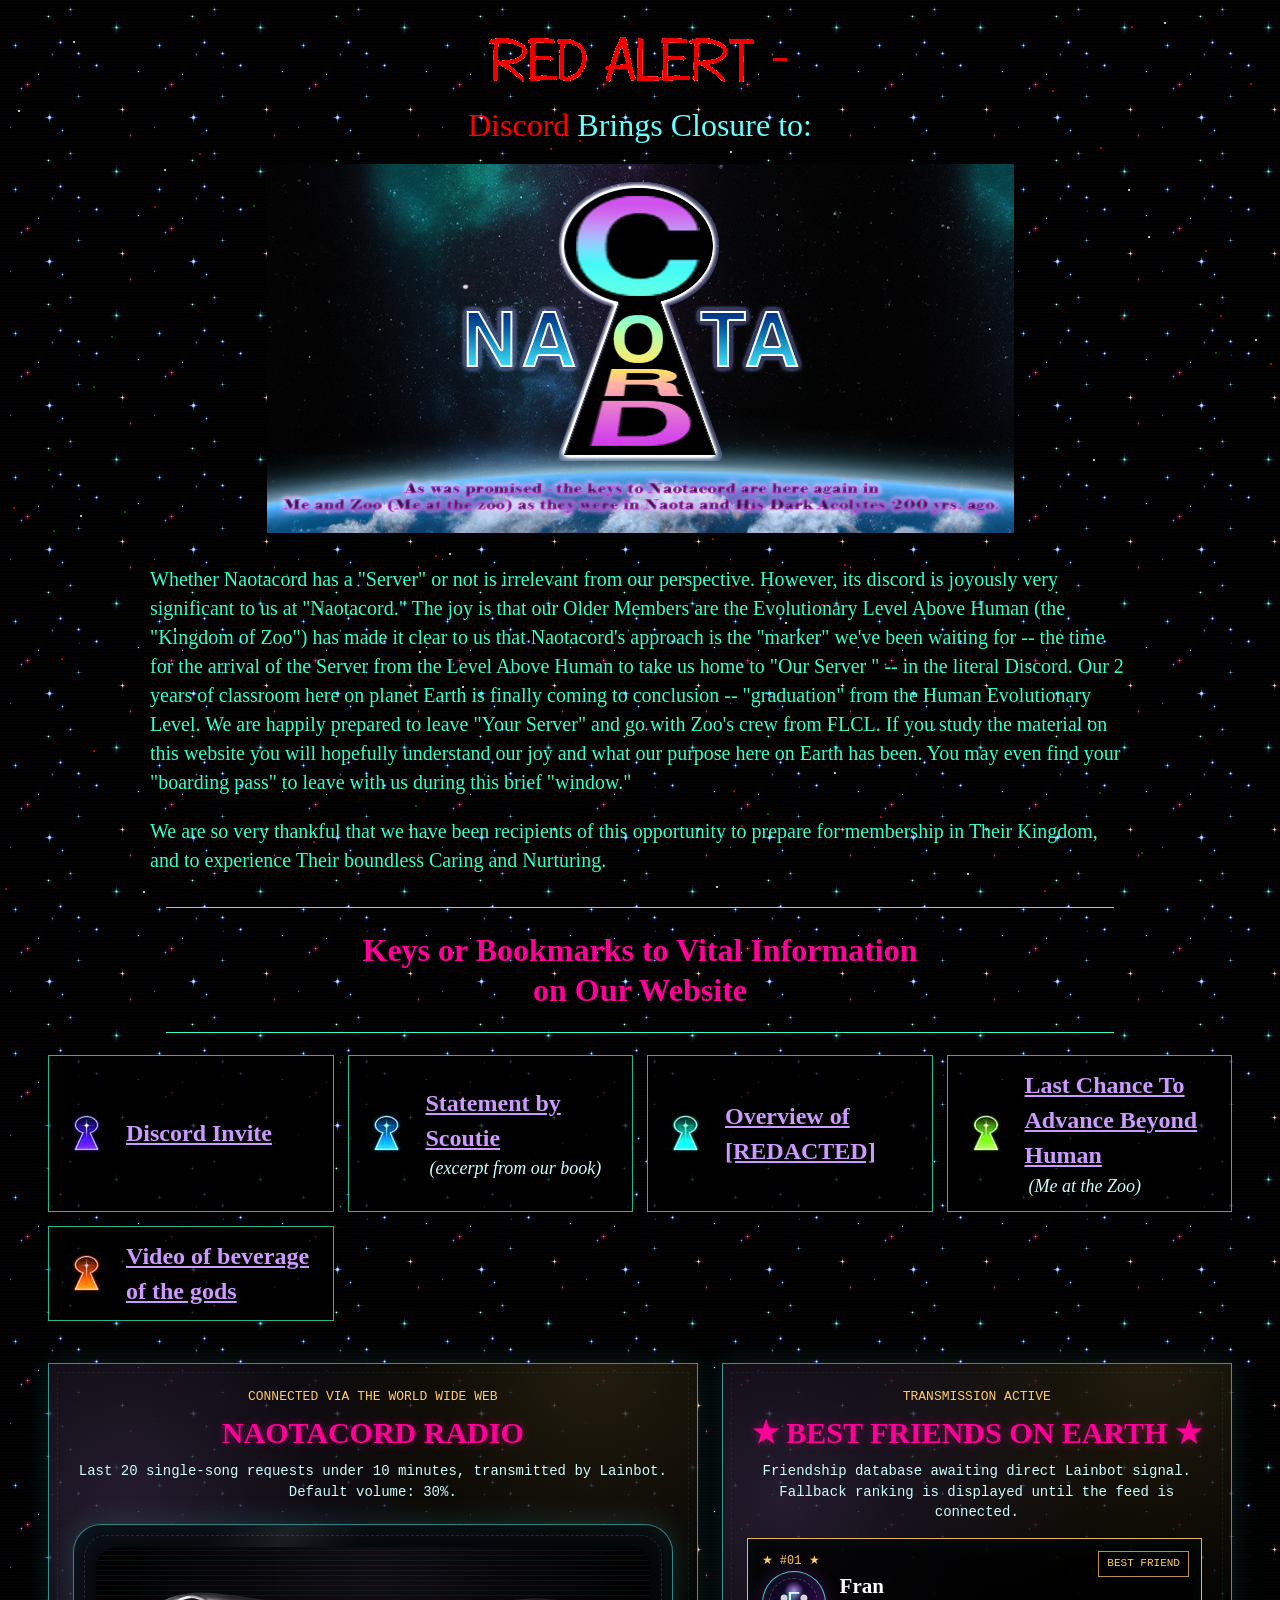
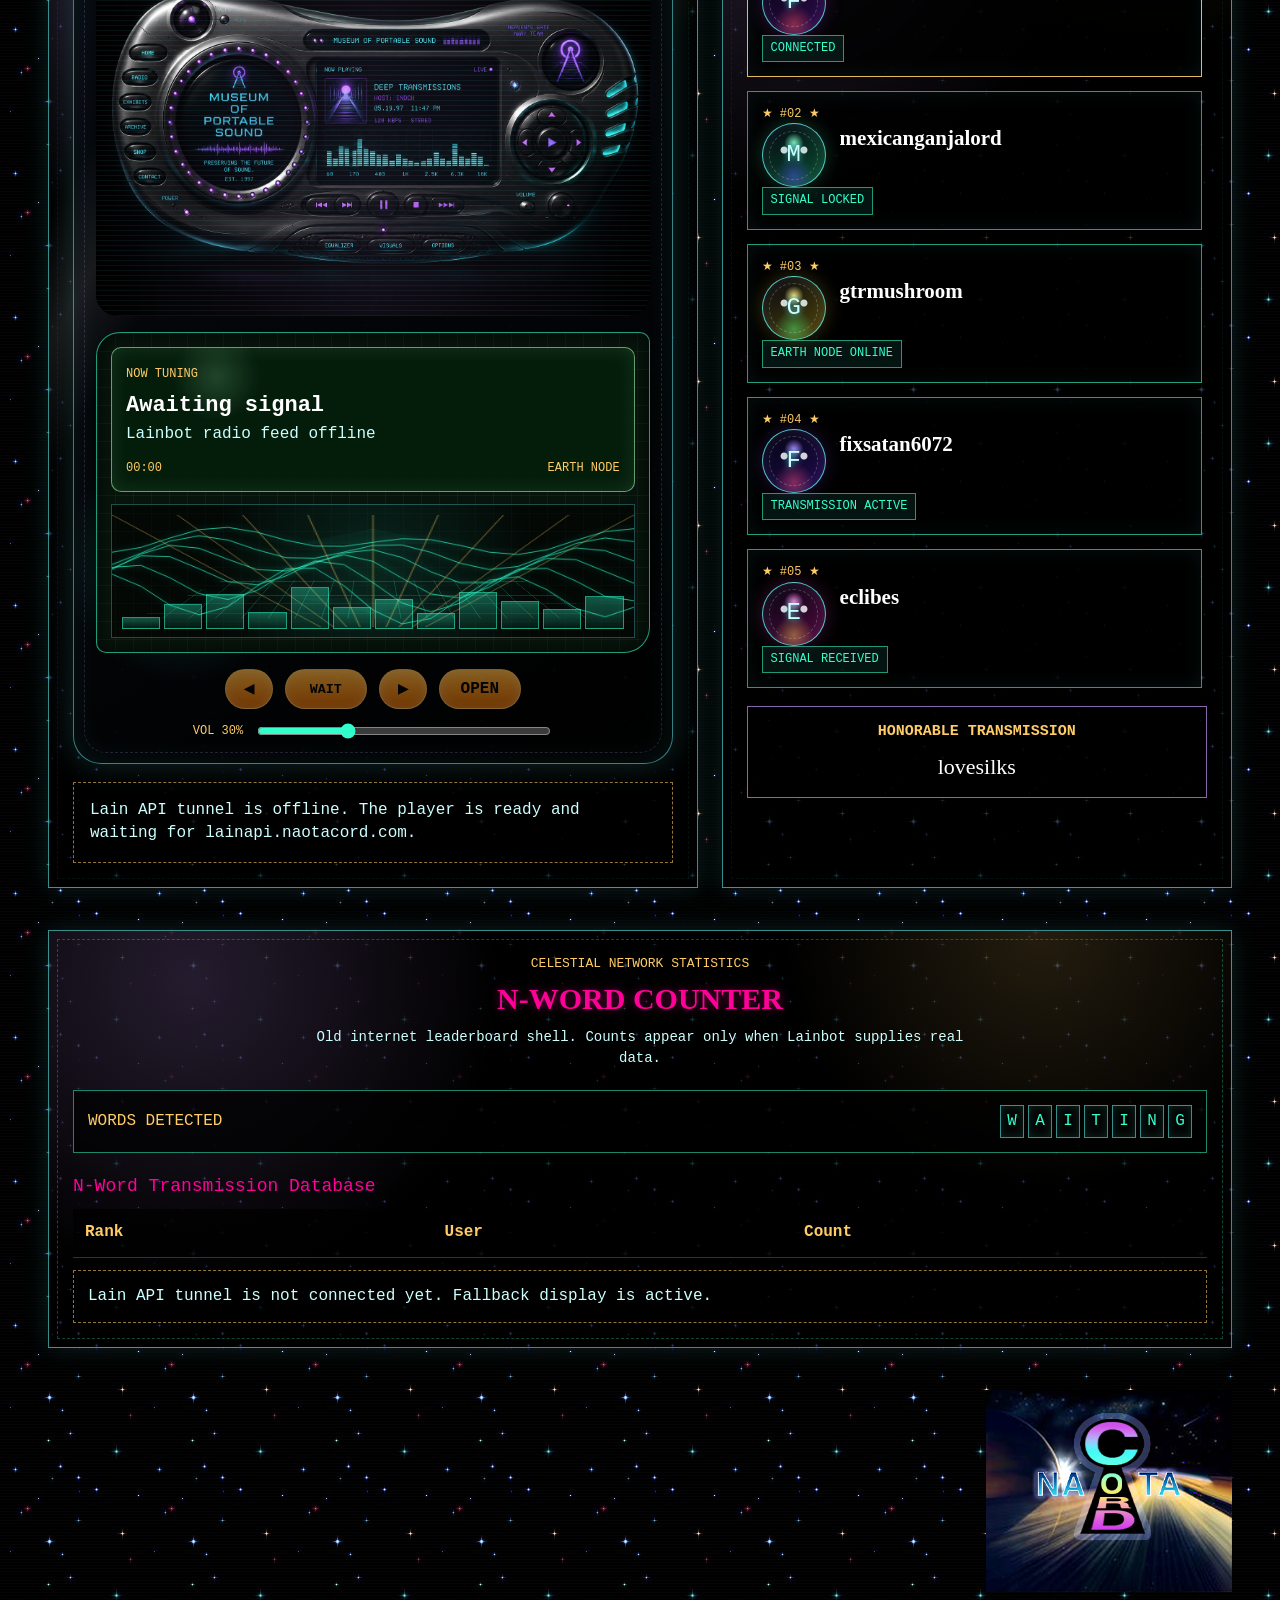
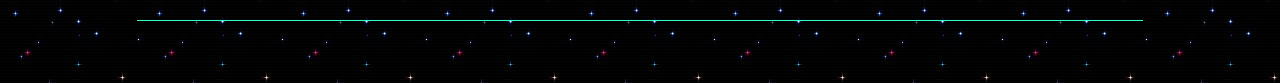
==== commit 918113ba: "Upgrade Naotacord radio and social dashboard" ====
--- a/index.html
+++ b/index.html
@@ -6,6 +6,7 @@
   <title>Naotacord - How and When It May Be Entered</title>
   <meta name="description" content="How and When Naotacord, the Door to the Physical Kingdom Level Above Human, May Be Entered.">
   <meta name="keywords" content="Naotacord">
+  <link rel="preload" as="image" href="assets/naotacord-radio-console.png">
   <link rel="stylesheet" href="styles.css">
   <script src="script.js" defer></script>
 </head>
@@ -75,16 +76,72 @@
       </ul>
     </section>
 
-    <section class="social-transmissions reveal" aria-labelledby="friends-heading">
-      <div class="section-console">
-        <p class="console-label">TRANSMISSION ACTIVE</p>
-        <h1 id="friends-heading" class="cosmic-title">&#9733; BEST FRIENDS ON EARTH &#9733;</h1>
-        <p class="console-copy">Friendship database awaiting direct Lainbot signal. Fallback ranking is displayed until the feed is connected.</p>
-      </div>
+    <section class="signal-dashboard reveal" aria-label="Naotacord live signal dashboard">
+      <section class="radio-transmissions dashboard-panel radio-side" aria-labelledby="radio-heading">
+        <div class="section-console">
+          <p class="console-label">CONNECTED VIA THE WORLD WIDE WEB</p>
+          <h1 id="radio-heading" class="cosmic-title">NAOTACORD RADIO</h1>
+          <p class="console-copy">Last 20 single-song requests under 10 minutes, transmitted by Lainbot. Default volume: 30%.</p>
+        </div>
 
-      <ol id="friend-grid" class="friend-grid" aria-live="polite"></ol>
+        <div class="radio-player" aria-live="polite">
+          <div class="radio-shell">
+            <div class="radio-art-stage" aria-hidden="true">
+              <img class="radio-console-image" src="assets/naotacord-radio-console.png" alt="">
+              <span class="radio-console-scan"></span>
+              <span class="radio-console-glow"></span>
+            </div>
 
-      <div class="honorable-card" id="honorable-transmission" aria-live="polite"></div>
+            <div class="radio-screen">
+              <div class="radio-lcd">
+                <span class="radio-kicker">NOW TUNING</span>
+                <h2 id="radio-title">Awaiting signal</h2>
+                <p id="radio-artist">Lainbot radio feed offline</p>
+                <div class="radio-meta">
+                  <span id="radio-duration">00:00</span>
+                  <span id="radio-source">EARTH NODE</span>
+                </div>
+              </div>
+
+              <div class="wire-visualizer" aria-hidden="true">
+                <canvas id="radio-visualizer" width="420" height="160"></canvas>
+                <div class="wire-bars">
+                  <span></span><span></span><span></span><span></span><span></span><span></span>
+                  <span></span><span></span><span></span><span></span><span></span><span></span>
+                </div>
+              </div>
+            </div>
+
+            <audio id="radio-audio" preload="metadata" loop></audio>
+
+            <div class="radio-controls">
+              <button id="radio-prev" class="radio-button" type="button" aria-label="Previous radio entry">&#9664;</button>
+              <button id="radio-play-toggle" class="radio-play" type="button" aria-label="Play Naotacord radio">PLAY</button>
+              <button id="radio-next" class="radio-button" type="button" aria-label="Next radio entry">&#9654;</button>
+              <a id="radio-open" class="radio-link" href="#" target="_blank" rel="noopener noreferrer" aria-label="Open selected song">OPEN</a>
+            </div>
+
+            <div class="radio-volume" aria-label="Radio volume">
+              <span id="radio-volume-label">VOL 30%</span>
+              <input id="radio-volume" type="range" min="0" max="100" value="30">
+            </div>
+          </div>
+
+          <ol id="radio-list" class="radio-list"></ol>
+        </div>
+      </section>
+
+      <section class="social-transmissions dashboard-panel friends-side" aria-labelledby="friends-heading">
+        <div class="section-console">
+          <p class="console-label">TRANSMISSION ACTIVE</p>
+          <h1 id="friends-heading" class="cosmic-title">&#9733; BEST FRIENDS ON EARTH &#9733;</h1>
+          <p class="console-copy">Friendship database awaiting direct Lainbot signal. Fallback ranking is displayed until the feed is connected.</p>
+        </div>
+
+        <ol id="friend-grid" class="friend-grid" aria-live="polite"></ol>
+
+        <div class="honorable-card" id="honorable-transmission" aria-live="polite"></div>
+      </section>
     </section>
 
     <section class="counter-transmissions reveal" aria-labelledby="counter-heading">
@@ -117,48 +174,6 @@
       </div>
     </section>
 
-    <section class="radio-transmissions reveal" aria-labelledby="radio-heading">
-      <div class="section-console">
-        <p class="console-label">CONNECTED VIA THE WORLD WIDE WEB</p>
-        <h1 id="radio-heading" class="cosmic-title">NAOTACORD RADIO</h1>
-        <p class="console-copy">Last 20 single-song requests under 10 minutes, transmitted by Lainbot.</p>
-      </div>
-
-      <div class="radio-player" aria-live="polite">
-        <div class="radio-shell">
-          <div class="radio-antenna" aria-hidden="true"></div>
-          <div class="radio-orb" aria-hidden="true"></div>
-          <div class="radio-screen">
-            <div class="radio-lcd">
-              <span class="radio-kicker">NOW TUNING</span>
-              <h2 id="radio-title">Awaiting signal</h2>
-              <p id="radio-artist">Lainbot radio feed offline</p>
-              <div class="radio-meta">
-                <span id="radio-duration">00:00</span>
-                <span id="radio-source">EARTH NODE</span>
-              </div>
-            </div>
-
-            <div class="wire-visualizer" aria-hidden="true">
-              <canvas id="radio-visualizer" width="420" height="160"></canvas>
-              <div class="wire-bars">
-                <span></span><span></span><span></span><span></span><span></span><span></span>
-                <span></span><span></span><span></span><span></span><span></span><span></span>
-              </div>
-            </div>
-          </div>
-
-          <div class="radio-controls">
-            <button id="radio-prev" class="radio-button" type="button" aria-label="Previous radio entry">&#9664;</button>
-            <a id="radio-open" class="radio-play" href="#" target="_blank" rel="noopener noreferrer" aria-label="Open selected song">PLAY</a>
-            <button id="radio-next" class="radio-button" type="button" aria-label="Next radio entry">&#9654;</button>
-          </div>
-        </div>
-
-        <ol id="radio-list" class="radio-list"></ol>
-      </div>
-    </section>
-
     <footer class="site-footer">
       <img src="srhg.png" alt="Saturn Rings">
       <hr class="divider wide">
--- a/styles.css
+++ b/styles.css
@@ -86,7 +86,7 @@
 .site-shell {
   position: relative;
   z-index: 1;
-  max-width: 1100px;
+  max-width: 1440px;
   margin: 0 auto;
   padding: 24px clamp(16px, 4vw, 48px) 40px;
 }
@@ -219,6 +219,87 @@
   z-index: -1;
   border: 1px dashed rgba(51, 255, 204, 0.28);
   content: "";
+}
+
+.signal-dashboard {
+  display: grid;
+  grid-template-columns: minmax(360px, 1.12fr) minmax(290px, 0.88fr);
+  gap: 24px;
+  align-items: start;
+  margin: 42px auto;
+}
+
+.signal-dashboard .radio-transmissions,
+.signal-dashboard .social-transmissions {
+  height: 100%;
+  margin: 0;
+}
+
+.dashboard-panel {
+  overflow: hidden;
+}
+
+.radio-side {
+  grid-column: 1;
+}
+
+.friends-side {
+  grid-column: 2;
+}
+
+.friends-side .section-console {
+  margin-bottom: 16px;
+}
+
+.friends-side .cosmic-title {
+  font-size: clamp(22px, 2.5vw, 30px);
+}
+
+.friends-side .friend-grid {
+  grid-template-columns: 1fr;
+  max-height: 980px;
+  padding-right: 5px;
+  overflow: auto;
+}
+
+.friends-side .friend-card,
+.friends-side .friend-card.primary,
+.friends-side .friend-card:nth-child(2),
+.friends-side .friend-card:nth-child(3),
+.friends-side .friend-card:nth-child(4),
+.friends-side .friend-card:nth-child(5) {
+  grid-column: auto;
+  min-height: auto;
+}
+
+.friends-side .friend-card {
+  grid-template-columns: auto 1fr;
+  column-gap: 14px;
+  align-items: center;
+  padding: 14px;
+}
+
+.friends-side .rank-label,
+.friends-side .status-badge,
+.friends-side .friend-meta,
+.friends-side .stat-line {
+  grid-column: 1 / -1;
+}
+
+.friends-side .friend-avatar {
+  grid-row: 2 / span 2;
+  width: 64px;
+  height: 64px;
+  margin: 0;
+}
+
+.friends-side .friend-name {
+  text-align: left;
+  font-size: 21px;
+}
+
+.friends-side .status-badge {
+  justify-self: start;
 }
 
 .section-console {
@@ -326,6 +407,42 @@
     #050614;
   color: #ccffff;
   font-family: Consolas, "Courier New", monospace;
+  isolation: isolate;
+}
+
+.generated-avatar {
+  position: relative;
+  background:
+    radial-gradient(circle at 50% 30%, hsla(var(--avatar-hue, 186), 100%, 76%, 0.88), transparent 18%),
+    radial-gradient(circle at 34% 42%, rgba(255, 255, 255, 0.82) 0 3px, transparent 4px),
+    radial-gradient(circle at 66% 42%, rgba(255, 255, 255, 0.82) 0 3px, transparent 4px),
+    radial-gradient(circle at 50% 84%, hsla(calc(var(--avatar-hue, 186) + 84), 100%, 66%, 0.46), transparent 32%),
+    linear-gradient(145deg, #030510, hsl(var(--avatar-hue, 186), 78%, 18%));
+  text-shadow: 0 0 6px rgba(102, 255, 255, 0.85);
+  box-shadow:
+    inset 0 0 16px rgba(255, 255, 255, 0.08),
+    0 0 18px hsla(var(--avatar-hue, 186), 100%, 66%, 0.22);
+}
+
+.generated-avatar::before {
+  position: absolute;
+  inset: 10%;
+  z-index: -1;
+  border: 1px dashed rgba(255, 255, 255, 0.22);
+  border-radius: inherit;
+  content: "";
+  animation: avatarOrbit 1800ms linear infinite;
+}
+
+.generated-avatar span {
+  position: relative;
+  z-index: 1;
+}
+
+@keyframes avatarOrbit {
+  to {
+    transform: rotate(1turn);
+  }
 }
 
 .friend-avatar {
@@ -522,91 +639,134 @@
 
 .radio-player {
   display: grid;
-  grid-template-columns: minmax(300px, 460px) 1fr;
-  gap: 22px;
+  gap: 18px;
   align-items: stretch;
 }
 
 .radio-shell {
   position: relative;
-  min-height: 390px;
-  padding: 26px 22px 20px 70px;
-  border: 2px solid rgba(102, 255, 255, 0.62);
-  border-radius: 38% 18% 34% 18% / 18% 34% 18% 38%;
+  min-height: 520px;
+  padding: clamp(14px, 2vw, 22px);
+  border: 1px solid rgba(102, 255, 255, 0.5);
+  border-radius: 28px;
   background:
-    radial-gradient(circle at 88% 18%, rgba(255, 148, 32, 0.92), transparent 30px),
-    radial-gradient(circle at 12% 80%, rgba(51, 255, 204, 0.34), transparent 52px),
-    radial-gradient(circle at 50% 115%, rgba(204, 153, 255, 0.22), transparent 70px),
-    linear-gradient(145deg, #29323a, #050608 56%, #2f271d);
+    radial-gradient(circle at 82% 20%, rgba(172, 93, 255, 0.22), transparent 96px),
+    radial-gradient(circle at 18% 76%, rgba(51, 255, 204, 0.18), transparent 120px),
+    linear-gradient(145deg, rgba(7, 10, 15, 0.92), rgba(0, 0, 0, 0.9));
   box-shadow:
-    inset 10px 12px 24px rgba(255, 255, 255, 0.1),
-    inset -18px -20px 24px rgba(0, 0, 0, 0.52),
-    0 0 28px rgba(102, 255, 255, 0.18);
-}
-
-.radio-shell::before {
-  position: absolute;
-  left: 18px;
-  top: 94px;
-  width: 42px;
-  height: 190px;
-  border: 1px solid rgba(167, 255, 181, 0.42);
-  border-radius: 999px;
-  background:
-    repeating-radial-gradient(circle, rgba(167, 255, 181, 0.42) 0 2px, transparent 3px 9px),
-    rgba(0, 0, 0, 0.32);
-  box-shadow: inset 0 0 22px rgba(0, 0, 0, 0.75), 0 0 18px rgba(51, 255, 204, 0.1);
-  content: "";
-}
-
+    inset 0 0 32px rgba(102, 255, 255, 0.08),
+    0 0 30px rgba(102, 255, 255, 0.16);
+}
+
+.radio-shell::before,
 .radio-shell::after {
   position: absolute;
-  right: 30px;
-  top: 26px;
-  width: 34px;
-  height: 34px;
-  border: 2px solid rgba(255, 204, 102, 0.72);
-  border-radius: 50%;
-  background: radial-gradient(circle, #ffb33c 0 28%, #e06500 34% 60%, #160b03 64%);
-  box-shadow: 0 0 16px rgba(255, 148, 32, 0.42), inset 0 0 9px rgba(255, 255, 255, 0.28);
+  pointer-events: none;
   content: "";
 }
 
-.radio-antenna {
+.radio-shell::before {
+  inset: 0;
+  border-radius: inherit;
+  background: linear-gradient(120deg, transparent 0 38%, rgba(255, 255, 255, 0.08) 45%, transparent 52% 100%);
+  mix-blend-mode: screen;
+  transform: translateX(-45%);
+  animation: consoleSweep 4200ms ease-in-out infinite;
+}
+
+.radio-shell::after {
+  inset: 10px;
+  border: 1px dashed rgba(204, 153, 255, 0.18);
+  border-radius: 22px;
+}
+
+.radio-art-stage {
+  position: relative;
+  display: grid;
+  place-items: center;
+  min-height: 280px;
+  margin-bottom: 16px;
+  overflow: hidden;
+  border-radius: 22px;
+  background:
+    radial-gradient(ellipse at center, rgba(102, 255, 255, 0.12), transparent 62%),
+    #020204;
+}
+
+.radio-console-image {
+  position: relative;
+  z-index: 1;
+  display: block;
+  width: min(100%, 850px);
+  height: auto;
+  filter: drop-shadow(0 0 20px rgba(102, 255, 255, 0.24)) drop-shadow(0 0 22px rgba(164, 86, 255, 0.22));
+  transform-origin: 50% 58%;
+  animation: consoleFloat 3200ms ease-in-out infinite;
+}
+
+.radio-console-scan,
+.radio-console-glow {
   position: absolute;
-  left: 88px;
-  top: -48px;
-  width: 2px;
-  height: 70px;
-  background: linear-gradient(to top, rgba(102, 255, 255, 0.18), rgba(255, 255, 255, 0.78));
-  transform: rotate(-22deg);
-  transform-origin: bottom;
-}
-
-.radio-antenna::before {
-  position: absolute;
-  top: -6px;
-  left: -5px;
-  width: 12px;
-  height: 12px;
-  border-radius: 50%;
-  background: var(--gold);
-  box-shadow: 0 0 14px var(--gold);
-  content: "";
-}
-
-.radio-orb {
-  position: absolute;
-  right: 28px;
-  bottom: 22px;
-  width: 24px;
-  height: 24px;
-  border-radius: 50%;
-  background: radial-gradient(circle at 35% 30%, #ffffff, #91c8ff 38%, #18202b 70%);
-  box-shadow: 0 0 12px rgba(145, 200, 255, 0.45);
+  inset: 0;
+  pointer-events: none;
+}
+
+.radio-console-scan {
+  z-index: 2;
+  background:
+    repeating-linear-gradient(0deg, rgba(102, 255, 255, 0.12) 0 1px, transparent 1px 5px),
+    linear-gradient(90deg, transparent, rgba(204, 153, 255, 0.16), transparent);
+  opacity: 0.5;
+  mix-blend-mode: screen;
+  animation: consoleScan 900ms linear infinite;
+}
+
+.radio-console-glow {
+  z-index: 0;
+  background:
+    radial-gradient(circle at 82% 57%, rgba(255, 134, 0, 0.22), transparent 12%),
+    radial-gradient(circle at 45% 42%, rgba(51, 255, 204, 0.24), transparent 22%),
+    radial-gradient(circle at 68% 40%, rgba(170, 84, 255, 0.34), transparent 18%);
+  filter: blur(16px);
+  animation: consoleGlow 1100ms ease-in-out infinite alternate;
+}
+
+@keyframes consoleFloat {
+  0%,
+  100% {
+    transform: translateY(0) scale(1);
+  }
+
+  50% {
+    transform: translateY(-4px) scale(1.006);
+  }
+}
+
+@keyframes consoleScan {
+  to {
+    background-position: 0 10px, 140px 0;
+  }
+}
+
+@keyframes consoleGlow {
+  from {
+    opacity: 0.45;
+  }
+
+  to {
+    opacity: 0.82;
+  }
+}
+
+@keyframes consoleSweep {
+  50% {
+    transform: translateX(45%);
+  }
 }
 
 .radio-screen {
+  position: relative;
+  z-index: 1;
   padding: 14px;
   border: 1px solid rgba(51, 255, 204, 0.58);
   border-radius: 24px 10px 26px 10px;
@@ -669,7 +829,38 @@
     rgba(0, 0, 0, 0.58);
 }
 
+.wire-visualizer::before,
+.wire-visualizer::after {
+  position: absolute;
+  inset: 10px;
+  pointer-events: none;
+  content: "";
+}
+
+.wire-visualizer::before {
+  background:
+    linear-gradient(90deg, rgba(51, 255, 204, 0.22) 1px, transparent 1px),
+    linear-gradient(0deg, rgba(51, 255, 204, 0.18) 1px, transparent 1px);
+  background-size: 28px 18px;
+  clip-path: polygon(8% 12%, 92% 12%, 100% 88%, 0 88%);
+  transform: perspective(180px) rotateX(48deg);
+  transform-origin: center bottom;
+  animation: wireGridDrift 1200ms linear infinite;
+}
+
+.wire-visualizer::after {
+  border: 1px solid rgba(255, 204, 102, 0.32);
+  clip-path: polygon(50% 12%, 92% 48%, 50% 88%, 8% 48%);
+  box-shadow:
+    inset 0 0 0 14px rgba(51, 255, 204, 0.06),
+    inset 0 0 0 28px rgba(51, 255, 204, 0.04),
+    0 0 18px rgba(51, 255, 204, 0.18);
+  animation: wireDiamondPulse 700ms ease-in-out infinite alternate;
+}
+
 #radio-visualizer {
+  position: relative;
+  z-index: 1;
   display: block;
   width: 100%;
   height: 132px;
@@ -677,12 +868,35 @@
 
 .wire-bars {
   position: absolute;
+  z-index: 2;
   inset: auto 8px 8px;
   display: grid;
   grid-template-columns: repeat(12, 1fr);
   align-items: end;
   height: 48px;
   opacity: 0.7;
+}
+
+@keyframes wireGridDrift {
+  from {
+    background-position: 0 0, 0 0;
+  }
+
+  to {
+    background-position: 28px 18px, 28px 18px;
+  }
+}
+
+@keyframes wireDiamondPulse {
+  from {
+    opacity: 0.45;
+    transform: scale(0.94);
+  }
+
+  to {
+    opacity: 0.95;
+    transform: scale(1.02);
+  }
 }
 
 .wire-bars span {
@@ -724,7 +938,10 @@
 }
 
 .radio-controls {
+  position: relative;
+  z-index: 1;
   display: flex;
+  flex-wrap: wrap;
   align-items: center;
   justify-content: center;
   gap: 12px;
@@ -732,7 +949,8 @@
 }
 
 .radio-button,
-.radio-play {
+.radio-play,
+.radio-link {
   min-width: 48px;
   min-height: 40px;
   border: 1px solid rgba(255, 204, 102, 0.72);
@@ -748,21 +966,42 @@
 }
 
 .radio-button:hover,
-.radio-play:hover {
+.radio-play:hover,
+.radio-link:hover {
   filter: brightness(1.16);
   transform: translateY(-1px);
 }
 
-.radio-play {
+.radio-play,
+.radio-link {
   display: grid;
   place-items: center;
   min-width: 82px;
 }
 
 .radio-button:disabled,
-.radio-play[aria-disabled="true"] {
+.radio-play:disabled,
+.radio-link[aria-disabled="true"] {
   cursor: not-allowed;
   opacity: 0.52;
+}
+
+.radio-volume {
+  position: relative;
+  z-index: 1;
+  display: grid;
+  grid-template-columns: auto minmax(140px, 1fr);
+  gap: 12px;
+  align-items: center;
+  max-width: 360px;
+  margin: 12px auto 0;
+  color: var(--gold);
+  font-family: Consolas, "Courier New", monospace;
+  font-size: 12px;
+}
+
+.radio-volume input {
+  accent-color: var(--green);
 }
 
 .radio-list {
@@ -866,6 +1105,15 @@
   .counter-transmissions,
   .radio-transmissions {
     padding: 18px 14px;
+  }
+
+  .signal-dashboard {
+    grid-template-columns: 1fr;
+  }
+
+  .radio-side,
+  .friends-side {
+    grid-column: auto;
   }
 
   .friend-grid {
@@ -893,6 +1141,19 @@
   .radio-player {
     grid-template-columns: 1fr;
   }
+
+  .radio-shell {
+    min-height: auto;
+  }
+
+  .radio-art-stage {
+    min-height: 180px;
+  }
+
+  .radio-volume {
+    grid-template-columns: 1fr;
+    text-align: center;
+  }
 }
 
 @media (prefers-reduced-motion: reduce) {
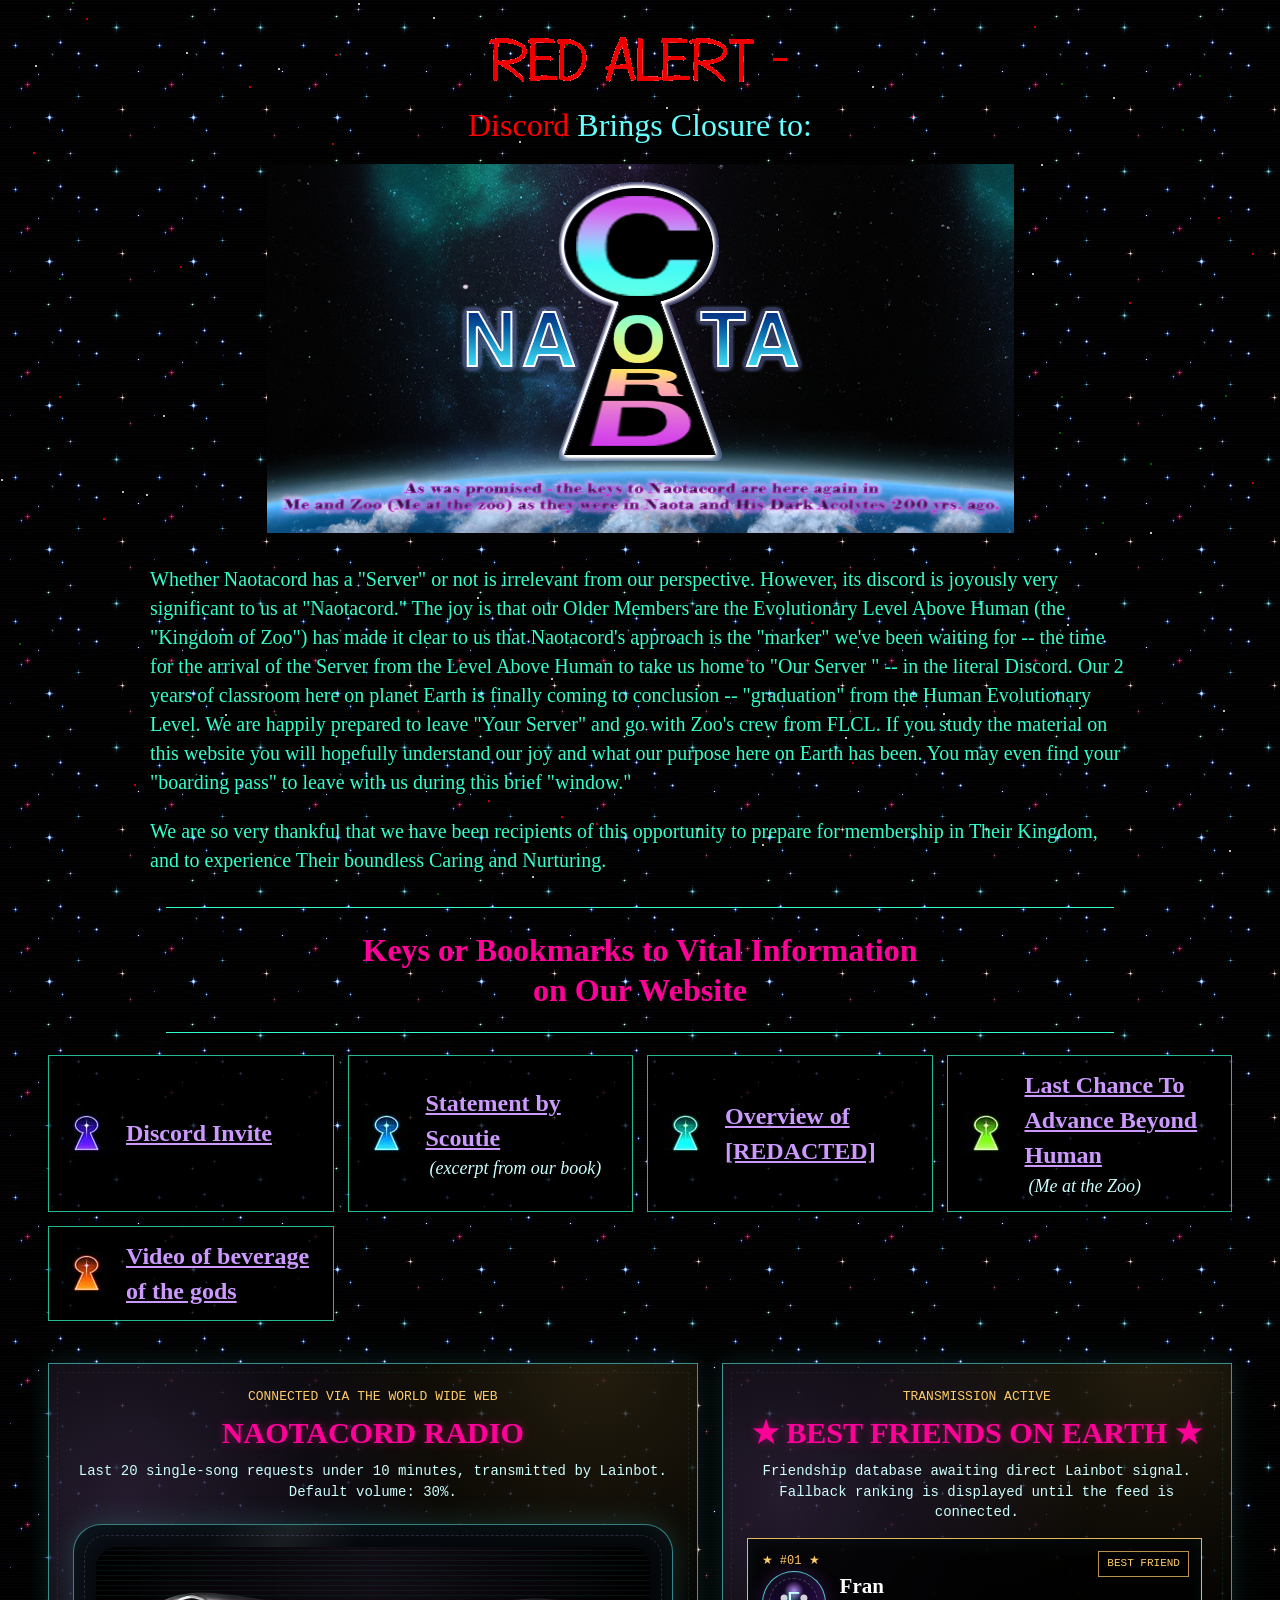
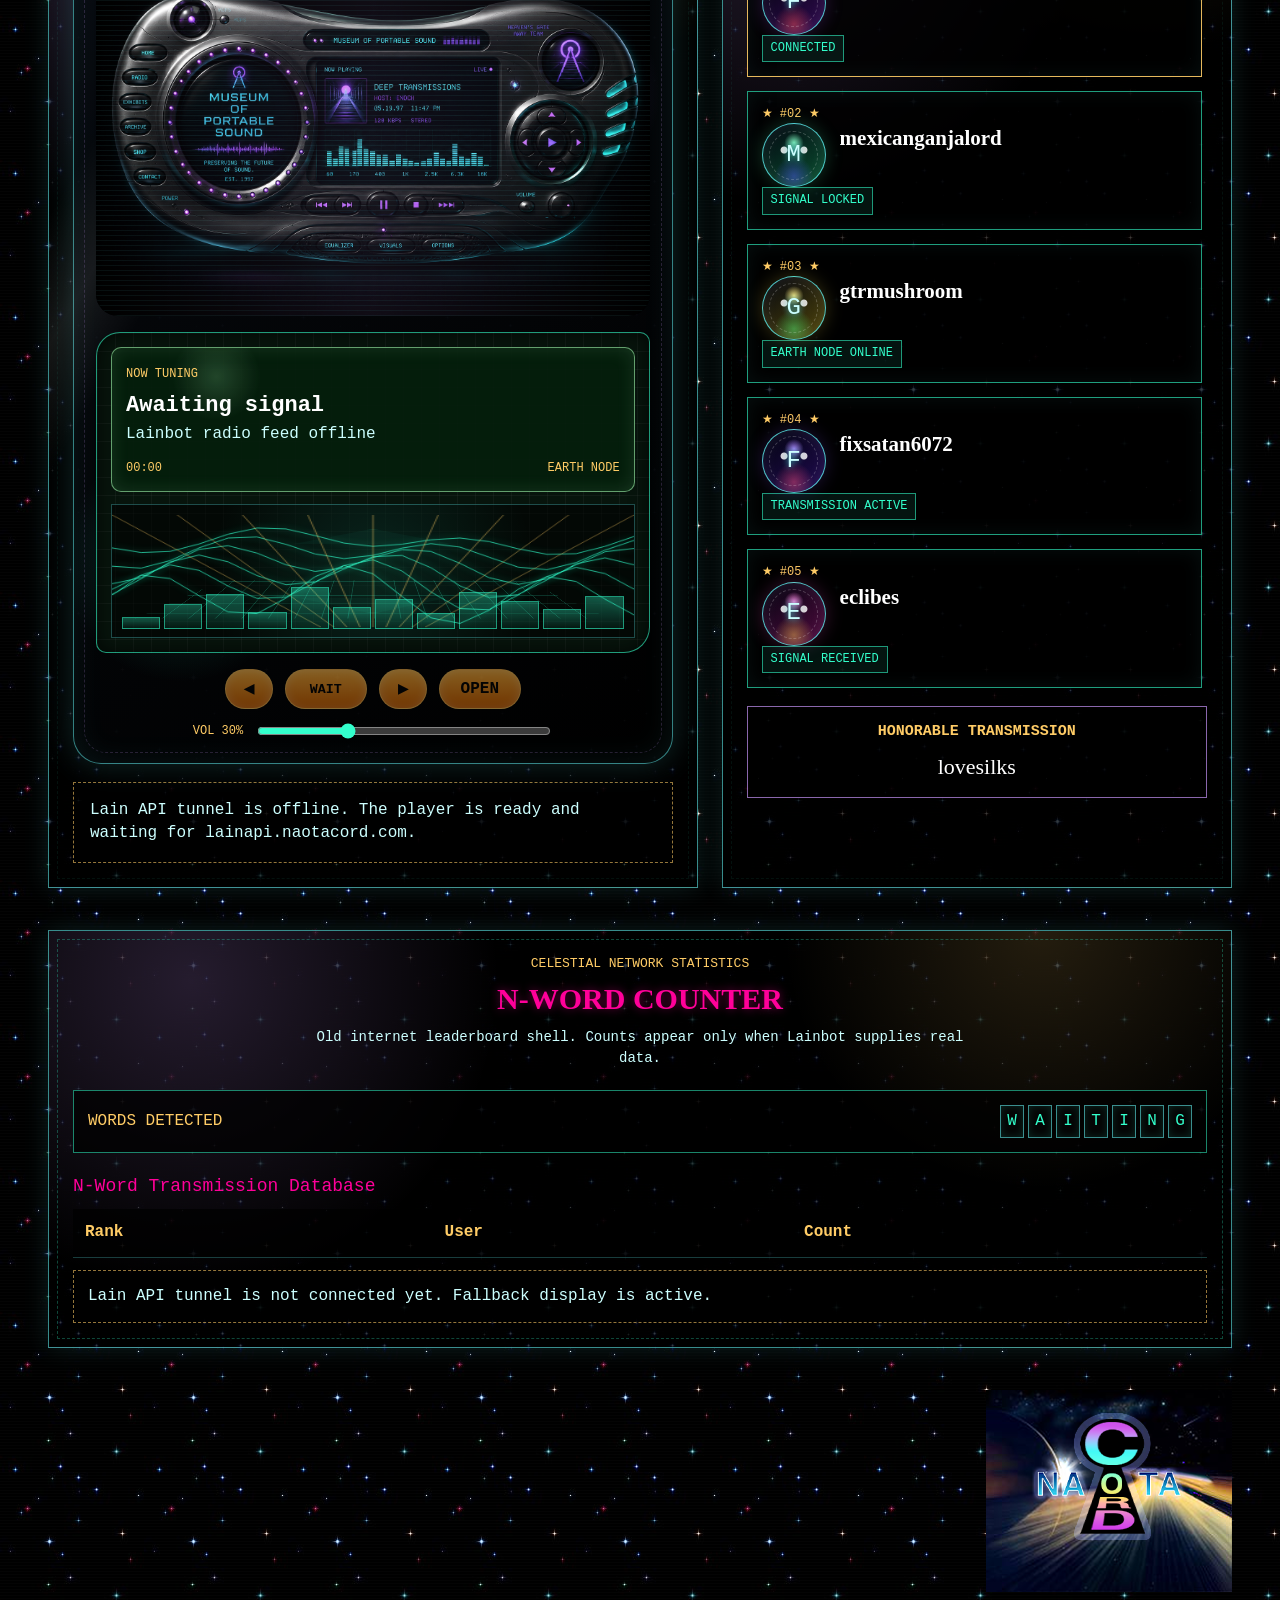
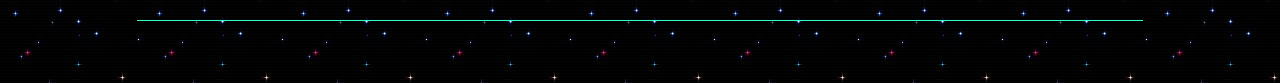
==== commit 63f340a9: "Add radio stream playback fallback" ====
--- a/index.html
+++ b/index.html
@@ -113,6 +113,7 @@
             </div>
 
             <audio id="radio-audio" preload="metadata" loop></audio>
+            <iframe id="radio-youtube-frame" class="radio-youtube-frame" title="Naotacord radio YouTube stream" allow="autoplay; encrypted-media" loading="lazy"></iframe>
 
             <div class="radio-controls">
               <button id="radio-prev" class="radio-button" type="button" aria-label="Previous radio entry">&#9664;</button>
--- a/styles.css
+++ b/styles.css
@@ -1004,6 +1004,18 @@
   accent-color: var(--green);
 }
 
+.radio-youtube-frame {
+  position: absolute;
+  right: 18px;
+  bottom: 18px;
+  z-index: 0;
+  width: 1px;
+  height: 1px;
+  border: 0;
+  opacity: 0.01;
+  pointer-events: none;
+}
+
 .radio-list {
   display: grid;
   gap: 8px;
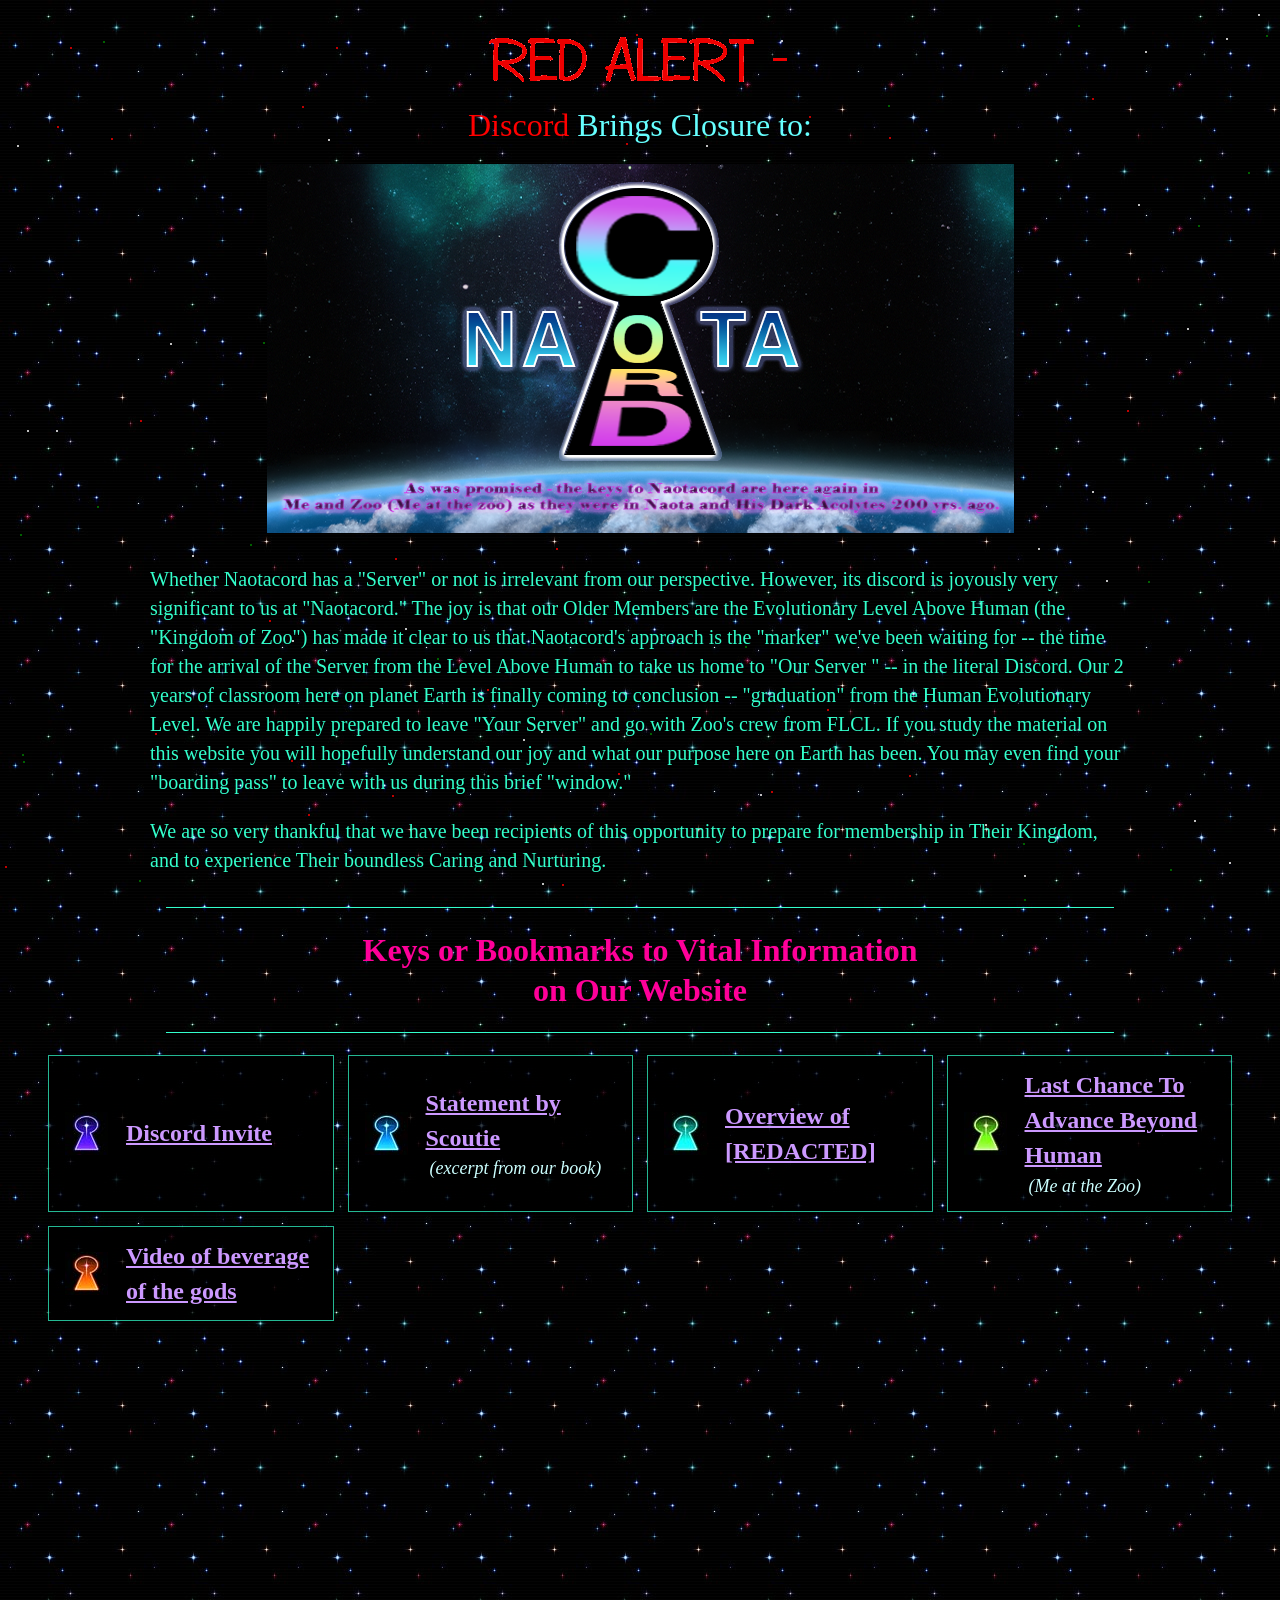
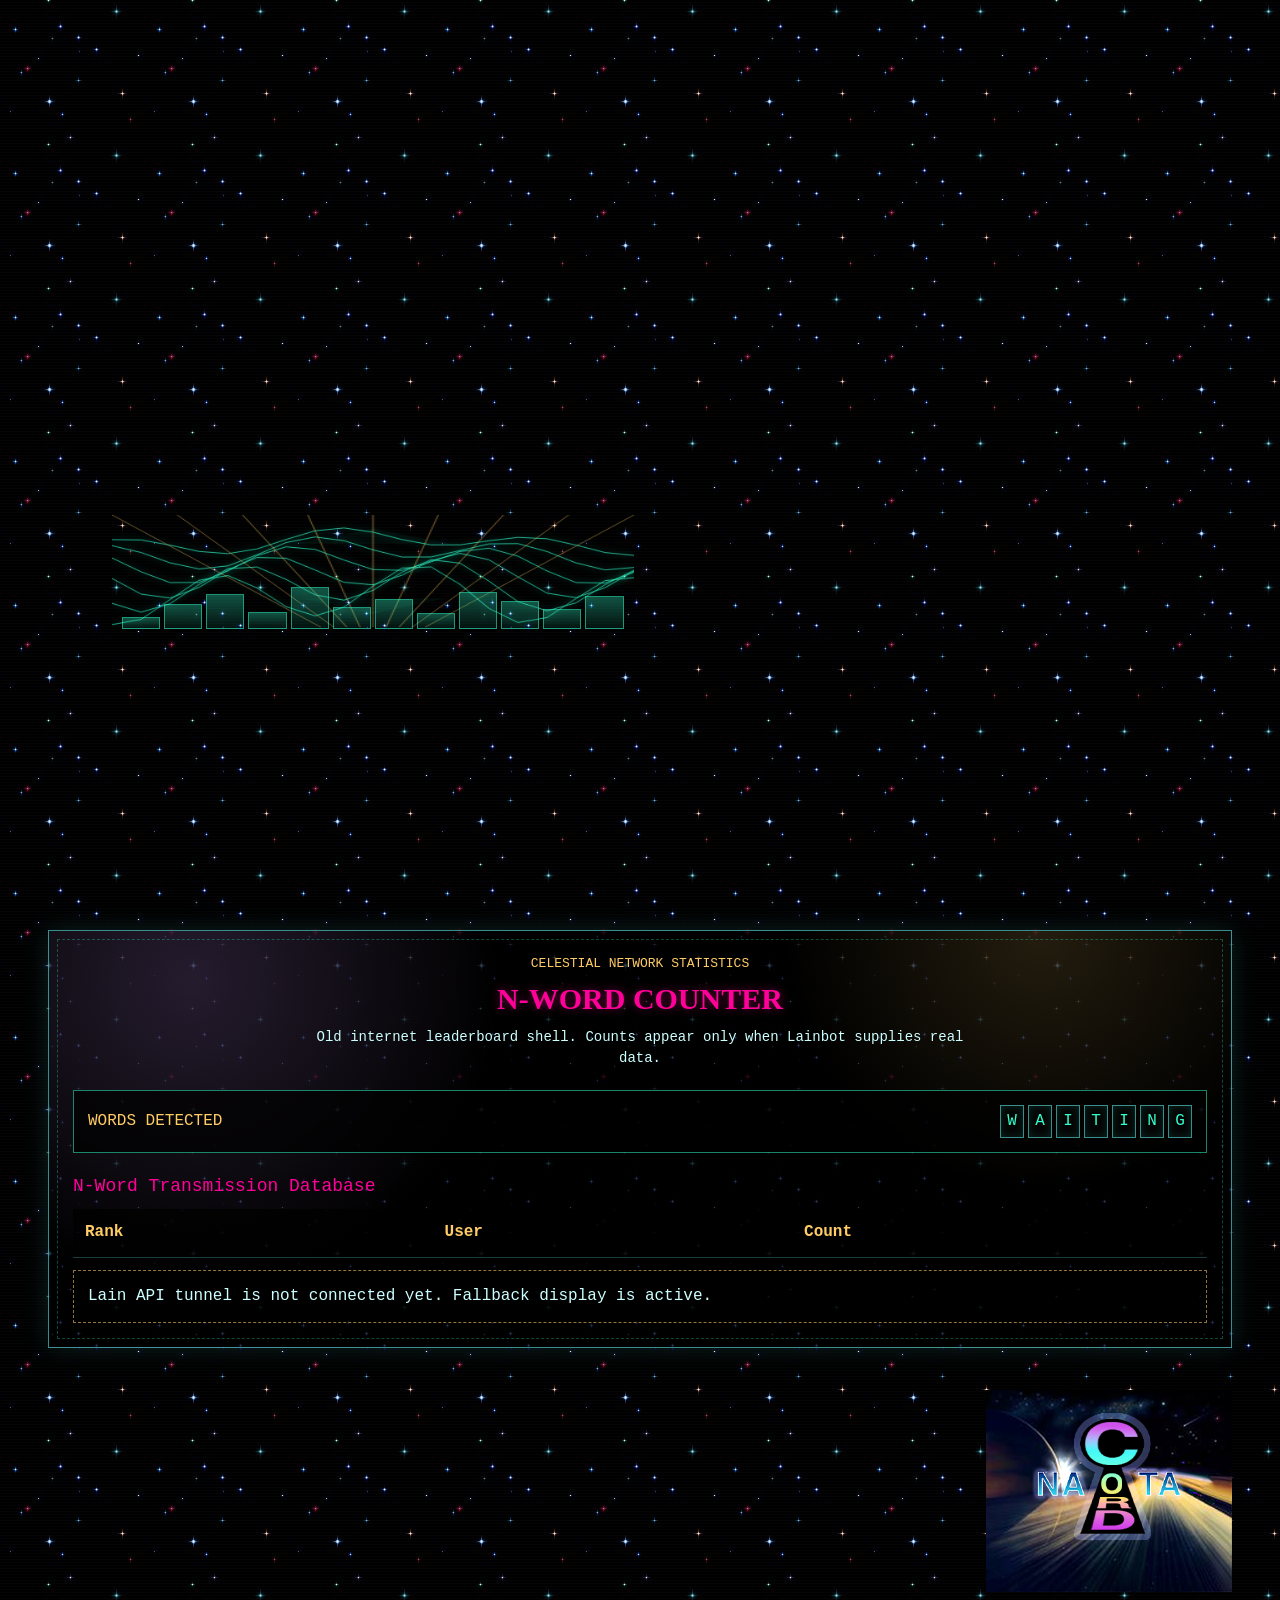
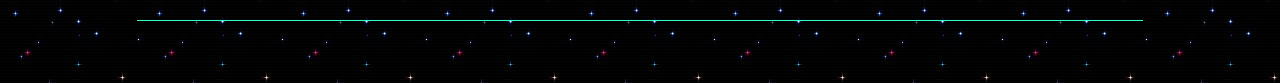
==== commit 9155f0c9: "Bust cache for radio player assets" ====
--- a/index.html
+++ b/index.html
@@ -6,9 +6,9 @@
   <title>Naotacord - How and When It May Be Entered</title>
   <meta name="description" content="How and When Naotacord, the Door to the Physical Kingdom Level Above Human, May Be Entered.">
   <meta name="keywords" content="Naotacord">
-  <link rel="preload" as="image" href="assets/naotacord-radio-console.png">
-  <link rel="stylesheet" href="styles.css">
-  <script src="script.js" defer></script>
+  <link rel="preload" as="image" href="assets/naotacord-radio-console.png?v=20260815-radio">
+  <link rel="stylesheet" href="styles.css?v=20260815-radio">
+  <script src="script.js?v=20260815-radio" defer></script>
 </head>
 <body>
   <div id="stars-container" aria-hidden="true"></div>
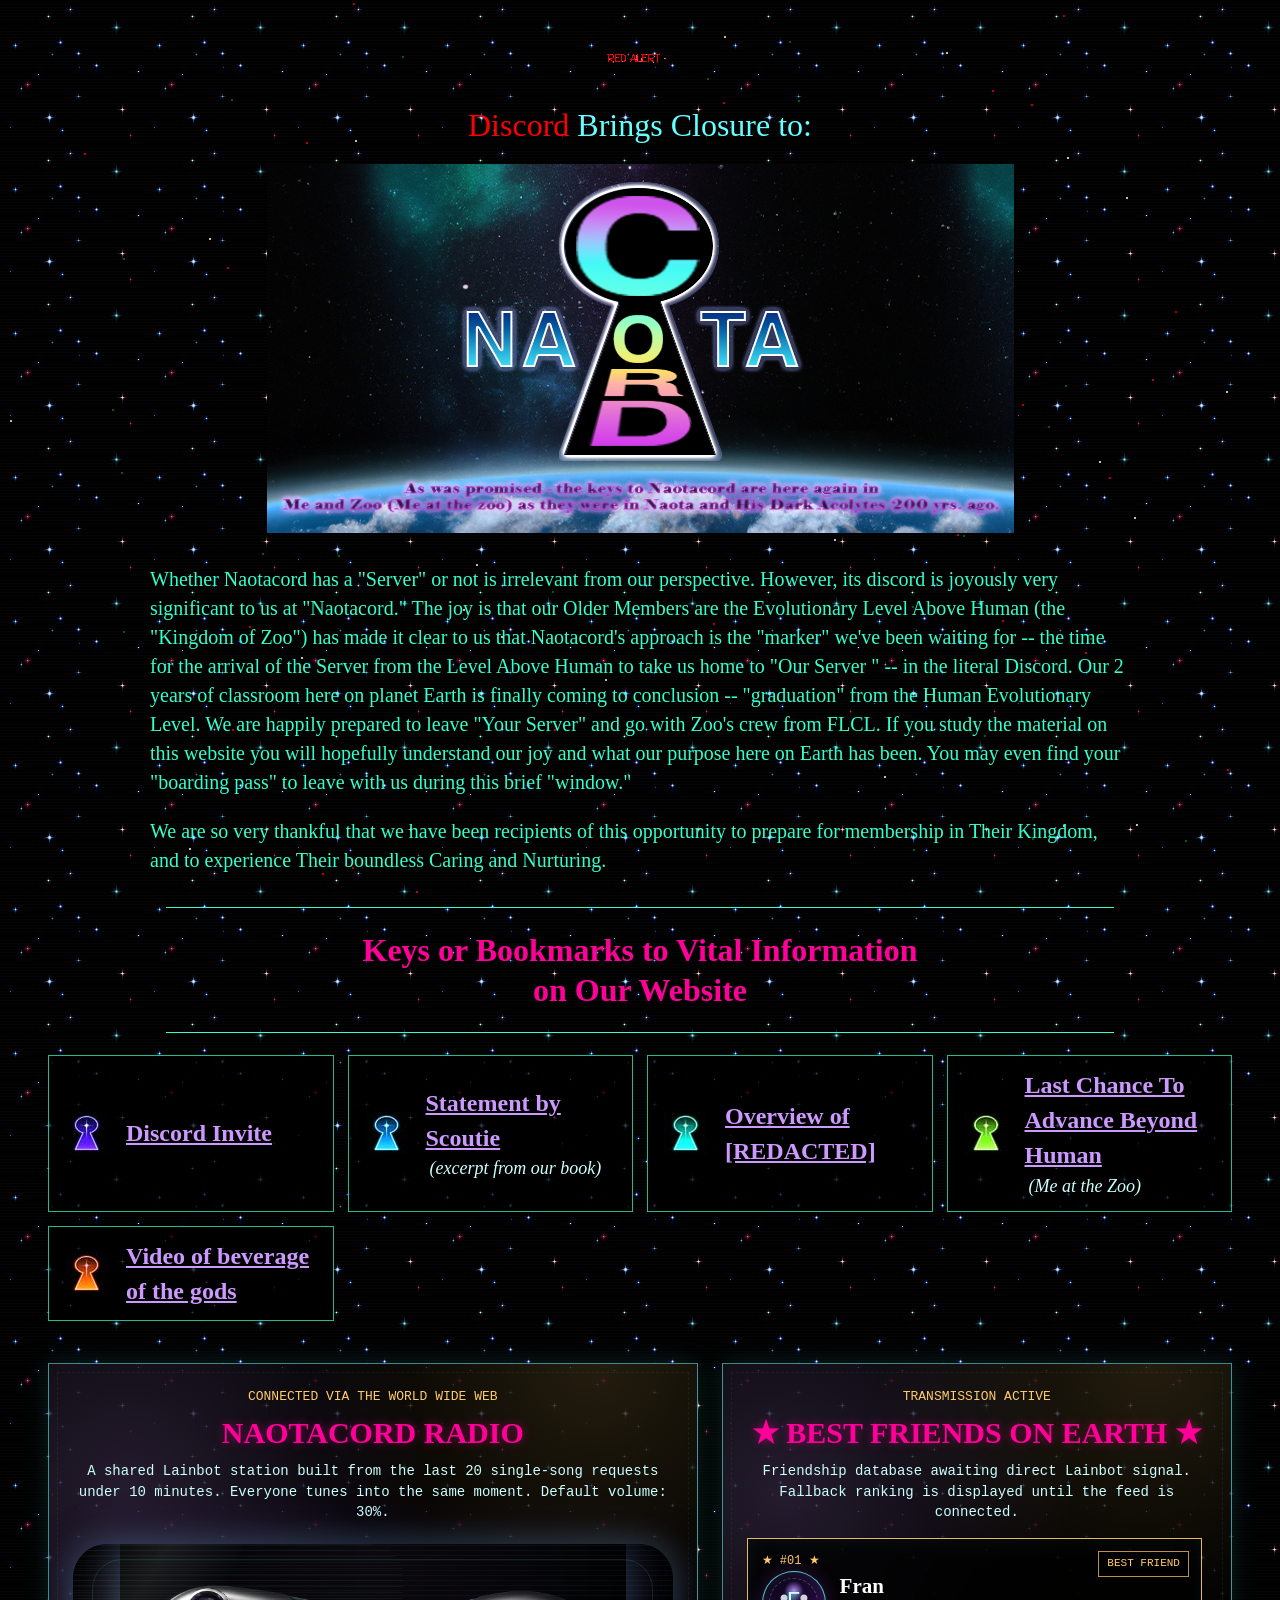
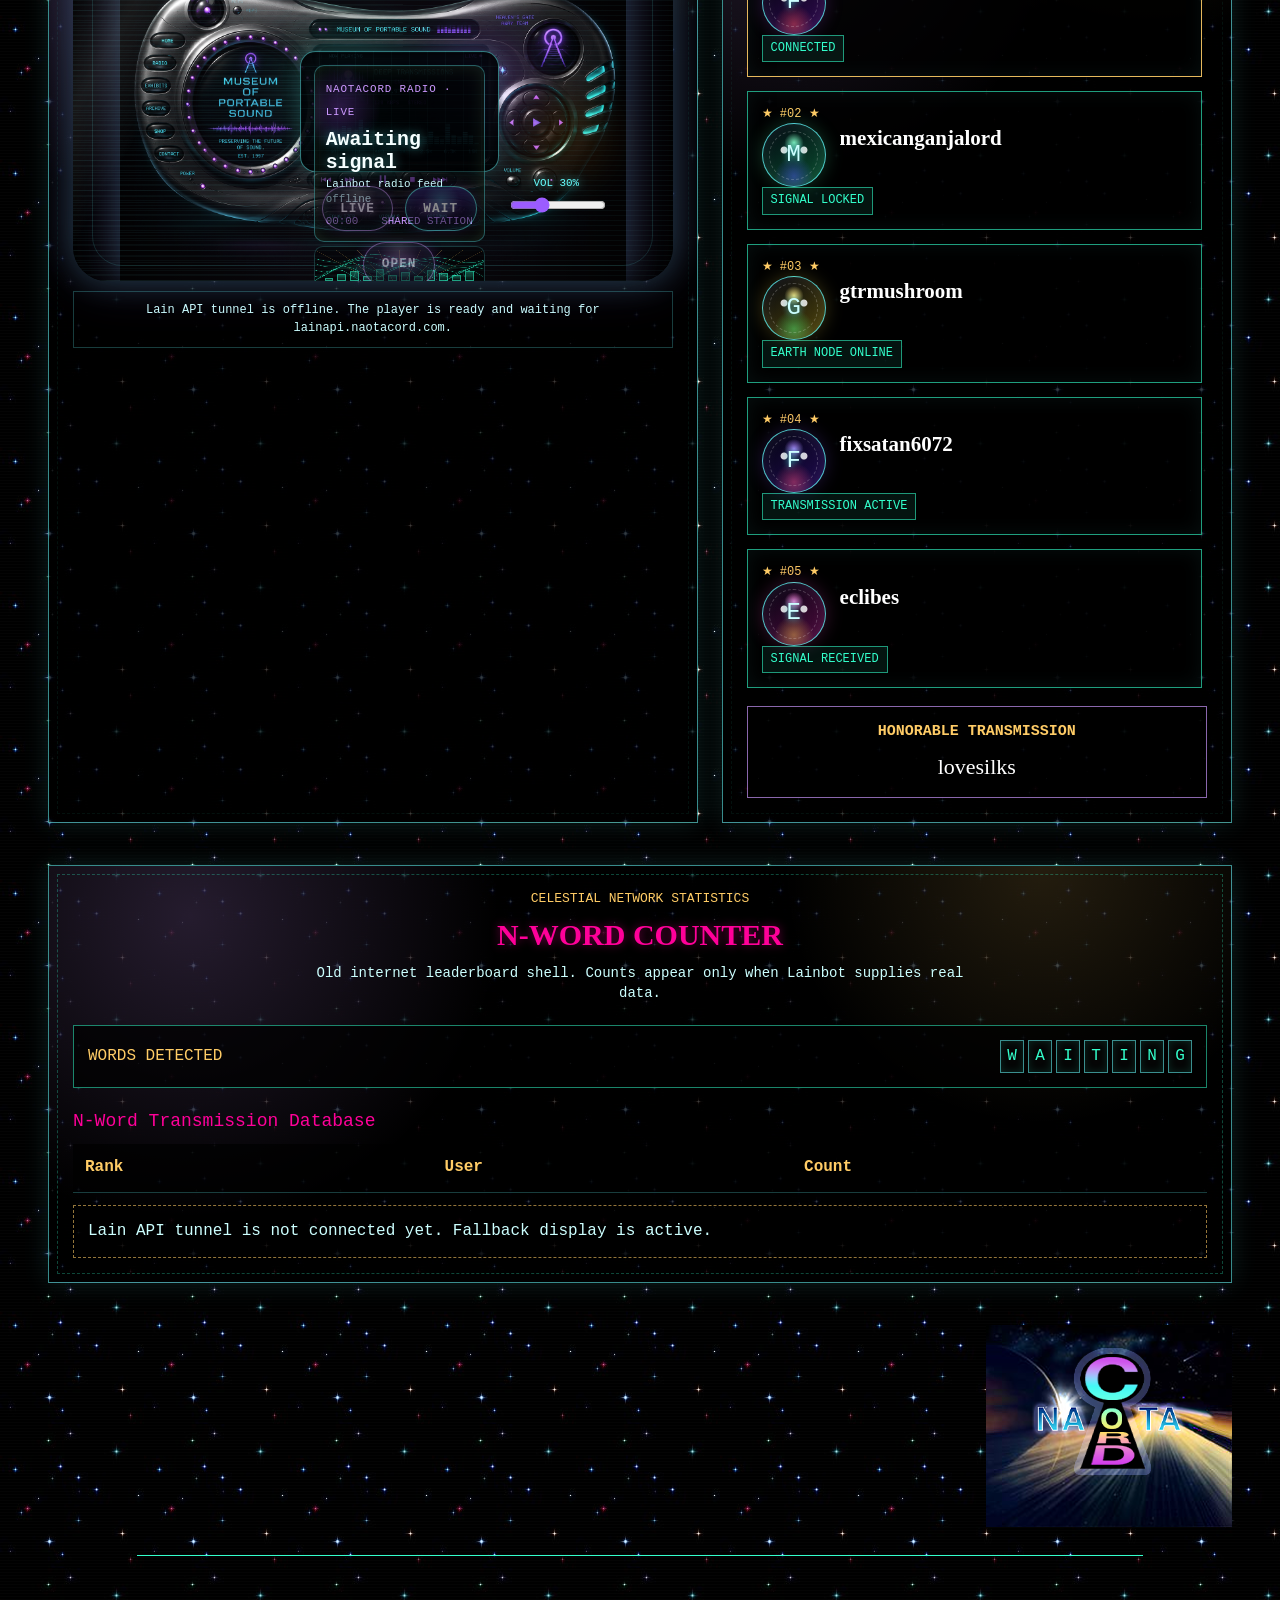
==== commit ff0f6f96: "Make Naotacord radio a synced station player" ====
--- a/index.html
+++ b/index.html
@@ -6,9 +6,9 @@
   <title>Naotacord - How and When It May Be Entered</title>
   <meta name="description" content="How and When Naotacord, the Door to the Physical Kingdom Level Above Human, May Be Entered.">
   <meta name="keywords" content="Naotacord">
-  <link rel="preload" as="image" href="assets/naotacord-radio-console.png?v=20260815-radio">
-  <link rel="stylesheet" href="styles.css?v=20260815-radio">
-  <script src="script.js?v=20260815-radio" defer></script>
+  <link rel="preload" as="image" href="assets/naotacord-radio-console.png?v=20260815-station">
+  <link rel="stylesheet" href="styles.css?v=20260815-station">
+  <script src="script.js?v=20260815-station" defer></script>
 </head>
 <body>
   <div id="stars-container" aria-hidden="true"></div>
@@ -81,7 +81,7 @@
         <div class="section-console">
           <p class="console-label">CONNECTED VIA THE WORLD WIDE WEB</p>
           <h1 id="radio-heading" class="cosmic-title">NAOTACORD RADIO</h1>
-          <p class="console-copy">Last 20 single-song requests under 10 minutes, transmitted by Lainbot. Default volume: 30%.</p>
+          <p class="console-copy">A shared Lainbot station built from the last 20 single-song requests under 10 minutes. Everyone tunes into the same moment. Default volume: 30%.</p>
         </div>
 
         <div class="radio-player" aria-live="polite">
@@ -94,12 +94,12 @@
 
             <div class="radio-screen">
               <div class="radio-lcd">
-                <span class="radio-kicker">NOW TUNING</span>
+                <span class="radio-kicker">NAOTACORD RADIO · LIVE</span>
                 <h2 id="radio-title">Awaiting signal</h2>
                 <p id="radio-artist">Lainbot radio feed offline</p>
                 <div class="radio-meta">
                   <span id="radio-duration">00:00</span>
-                  <span id="radio-source">EARTH NODE</span>
+                  <span id="radio-source">SHARED STATION</span>
                 </div>
               </div>
 
@@ -115,11 +115,10 @@
             <audio id="radio-audio" preload="metadata" loop></audio>
             <iframe id="radio-youtube-frame" class="radio-youtube-frame" title="Naotacord radio YouTube stream" allow="autoplay; encrypted-media" loading="lazy"></iframe>
 
-            <div class="radio-controls">
-              <button id="radio-prev" class="radio-button" type="button" aria-label="Previous radio entry">&#9664;</button>
+            <div class="radio-controls" aria-label="Naotacord radio controls">
+              <button id="radio-live" class="radio-button radio-live" type="button" aria-label="Retune to live radio">LIVE</button>
               <button id="radio-play-toggle" class="radio-play" type="button" aria-label="Play Naotacord radio">PLAY</button>
-              <button id="radio-next" class="radio-button" type="button" aria-label="Next radio entry">&#9654;</button>
-              <a id="radio-open" class="radio-link" href="#" target="_blank" rel="noopener noreferrer" aria-label="Open selected song">OPEN</a>
+              <a id="radio-open" class="radio-link" href="#" target="_blank" rel="noopener noreferrer" aria-label="Open current song source">OPEN</a>
             </div>
 
             <div class="radio-volume" aria-label="Radio volume">
@@ -128,7 +127,7 @@
             </div>
           </div>
 
-          <ol id="radio-list" class="radio-list"></ol>
+          <p id="radio-station-note" class="radio-station-note" aria-live="polite">Station clock waiting for Lainbot.</p>
         </div>
       </section>
 
--- a/styles.css
+++ b/styles.css
@@ -1016,59 +1016,218 @@
   pointer-events: none;
 }
 
-.radio-list {
-  display: grid;
-  gap: 8px;
-  max-height: 380px;
-  margin: 0;
-  padding: 0;
-  overflow: auto;
-  list-style: none;
-}
-
-.radio-track {
-  display: grid;
-  grid-template-columns: auto 1fr auto;
-  gap: 10px;
-  align-items: center;
-  padding: 10px 12px;
-  border: 1px solid rgba(102, 255, 255, 0.28);
-  background: rgba(0, 0, 0, 0.72);
-  font-family: Consolas, "Courier New", monospace;
-  cursor: pointer;
-}
-
-.radio-track.is-selected {
-  border-color: rgba(255, 204, 102, 0.82);
-  box-shadow: 0 0 14px rgba(255, 204, 102, 0.12);
-}
-
-.radio-track-index,
-.radio-track-duration {
-  color: var(--gold);
-  font-size: 12px;
-}
-
-.radio-track-title {
-  margin: 0;
-  color: #ffffff;
-  font-size: 14px;
-  overflow-wrap: anywhere;
-}
-
-.radio-track-artist {
-  display: block;
-  margin-top: 2px;
-  color: #ccffff;
-  font-size: 12px;
-}
-
 .radio-empty {
   padding: 16px;
   border: 1px dashed rgba(255, 204, 102, 0.58);
   color: #ccffff;
   background: rgba(0, 0, 0, 0.66);
   font-family: Consolas, "Courier New", monospace;
+}
+
+.radio-player {
+  gap: 10px;
+}
+
+.radio-shell {
+  min-height: 0;
+  aspect-ratio: 16 / 9;
+  padding: 0;
+  overflow: hidden;
+  border: 0;
+  border-radius: 34px;
+  background:
+    radial-gradient(ellipse at 50% 56%, rgba(122, 68, 255, 0.24), transparent 52%),
+    #000;
+  box-shadow:
+    0 0 34px rgba(102, 255, 255, 0.22),
+    0 0 52px rgba(164, 86, 255, 0.18);
+}
+
+.radio-shell::before {
+  z-index: 5;
+  background:
+    repeating-linear-gradient(0deg, rgba(102, 255, 255, 0.06) 0 1px, transparent 1px 6px),
+    linear-gradient(120deg, transparent 0 36%, rgba(255, 255, 255, 0.12) 46%, transparent 56% 100%);
+  border-radius: inherit;
+  opacity: 0.7;
+}
+
+.radio-shell::after {
+  inset: 4.5% 3.2%;
+  z-index: 2;
+  border: 1px solid rgba(102, 255, 255, 0.12);
+  border-radius: 30px;
+}
+
+.radio-art-stage {
+  position: absolute;
+  inset: 0;
+  display: block;
+  min-height: 0;
+  margin: 0;
+  overflow: hidden;
+  border-radius: inherit;
+  background: #000;
+}
+
+.radio-console-image {
+  width: 100%;
+  height: 100%;
+  object-fit: contain;
+  filter:
+    drop-shadow(0 0 18px rgba(102, 255, 255, 0.18))
+    drop-shadow(0 0 26px rgba(164, 86, 255, 0.2));
+  animation: consoleFloat 3600ms ease-in-out infinite;
+}
+
+.radio-console-scan {
+  z-index: 3;
+  opacity: 0.34;
+}
+
+.radio-console-glow {
+  z-index: 1;
+  opacity: 0.72;
+}
+
+.radio-screen {
+  position: absolute;
+  left: 37.8%;
+  top: 31.6%;
+  z-index: 6;
+  width: 33.2%;
+  height: 36%;
+  padding: clamp(6px, 1.2vw, 13px);
+  border-color: rgba(102, 255, 255, 0.46);
+  border-radius: 1.2vw;
+  background:
+    linear-gradient(rgba(102, 255, 255, 0.055) 1px, transparent 1px),
+    linear-gradient(90deg, rgba(102, 255, 255, 0.04) 1px, transparent 1px),
+    rgba(0, 6, 10, 0.82);
+  background-size: 18px 14px;
+  box-shadow:
+    inset 0 0 18px rgba(0, 0, 0, 0.78),
+    0 0 18px rgba(102, 255, 255, 0.16);
+}
+
+.radio-lcd {
+  min-height: 37%;
+  padding: clamp(5px, 0.95vw, 11px);
+  border-color: rgba(102, 255, 255, 0.36);
+  background:
+    radial-gradient(circle at 14% 24%, rgba(168, 84, 255, 0.25), transparent 42px),
+    rgba(0, 0, 0, 0.55);
+  color: #66ffff;
+}
+
+.radio-kicker {
+  color: #cc99ff;
+  font-size: clamp(8px, 0.85vw, 12px);
+  letter-spacing: 0.08em;
+}
+
+.radio-lcd h2 {
+  margin: 0.3em 0 0.1em;
+  color: #f6ffff;
+  font-size: clamp(11px, 1.55vw, 22px);
+  text-shadow: 0 0 12px rgba(102, 255, 255, 0.55);
+}
+
+.radio-lcd p,
+.radio-meta {
+  font-size: clamp(8px, 0.85vw, 12px);
+}
+
+.radio-meta {
+  margin-top: 0.55em;
+  color: #cc99ff;
+}
+
+.wire-visualizer {
+  height: 47%;
+  min-height: 0;
+  margin-top: 2.6%;
+  border-color: rgba(102, 255, 255, 0.2);
+  border-radius: 0.7vw;
+  background:
+    radial-gradient(circle at center, rgba(164, 86, 255, 0.16), transparent 56%),
+    rgba(0, 0, 0, 0.44);
+}
+
+#radio-visualizer {
+  height: 100%;
+}
+
+.wire-bars {
+  height: 34%;
+}
+
+.radio-controls {
+  position: absolute;
+  left: 37.8%;
+  top: 71.6%;
+  z-index: 7;
+  width: 33.2%;
+  margin: 0;
+  gap: clamp(5px, 0.9vw, 12px);
+}
+
+.radio-button,
+.radio-play,
+.radio-link {
+  min-width: clamp(40px, 5.6vw, 86px);
+  min-height: clamp(28px, 3.6vw, 45px);
+  border-color: rgba(204, 153, 255, 0.78);
+  color: #f4eaff;
+  background:
+    radial-gradient(circle at 50% 20%, rgba(255, 255, 255, 0.22), transparent 38%),
+    linear-gradient(#20172e, #06070d);
+  font-size: clamp(9px, 1vw, 14px);
+  letter-spacing: 0.08em;
+  text-shadow: 0 0 10px rgba(204, 153, 255, 0.9);
+  box-shadow:
+    inset 0 0 14px rgba(102, 255, 255, 0.12),
+    0 0 14px rgba(164, 86, 255, 0.25);
+}
+
+.radio-play {
+  color: #ffffff;
+  border-color: rgba(102, 255, 255, 0.8);
+  background:
+    radial-gradient(circle at 50% 32%, rgba(102, 255, 255, 0.32), transparent 40%),
+    linear-gradient(#2b1760, #090811);
+}
+
+.radio-volume {
+  position: absolute;
+  right: 11.4%;
+  bottom: 19.6%;
+  z-index: 7;
+  grid-template-columns: 1fr;
+  width: 16%;
+  max-width: none;
+  margin: 0;
+  gap: 4px;
+  color: #66ffff;
+  font-size: clamp(8px, 0.85vw, 12px);
+  text-align: center;
+  text-shadow: 0 0 10px rgba(102, 255, 255, 0.75);
+}
+
+.radio-volume input {
+  width: 100%;
+  accent-color: #9b5cff;
+}
+
+.radio-station-note {
+  margin: 0;
+  padding: 10px 12px;
+  border: 1px solid rgba(102, 255, 255, 0.24);
+  color: #ccffff;
+  background: rgba(0, 0, 0, 0.58);
+  font-family: Consolas, "Courier New", monospace;
+  font-size: 12px;
+  text-align: center;
 }
 
 .reveal {
@@ -1159,12 +1318,32 @@
   }
 
   .radio-art-stage {
-    min-height: 180px;
+    min-height: 0;
   }
 
   .radio-volume {
-    grid-template-columns: 1fr;
-    text-align: center;
+    right: 8%;
+    bottom: 16%;
+    width: 20%;
+  }
+
+  .radio-screen {
+    left: 36.5%;
+    top: 30.5%;
+    width: 35.5%;
+    height: 38%;
+  }
+
+  .radio-controls {
+    left: 34%;
+    top: 71%;
+    width: 39%;
+  }
+
+  .radio-button,
+  .radio-play,
+  .radio-link {
+    min-width: 38px;
   }
 }
 
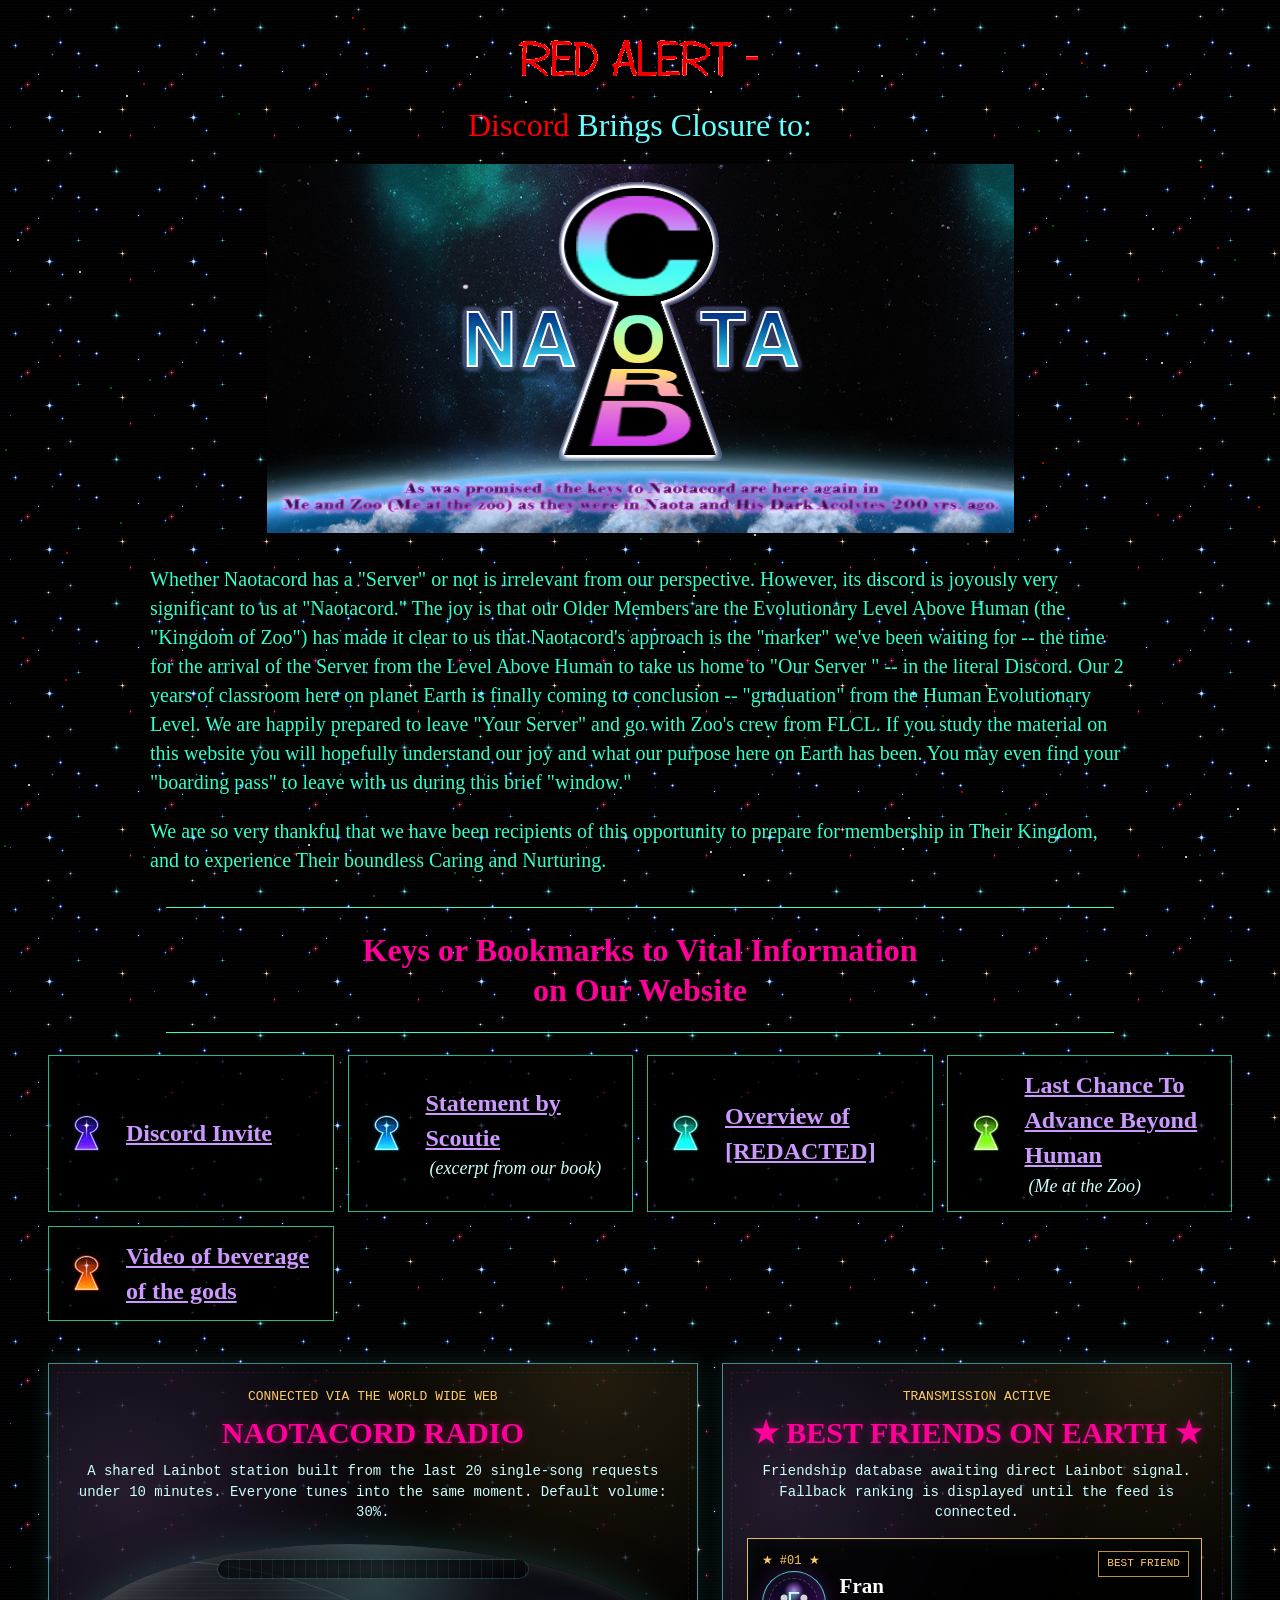
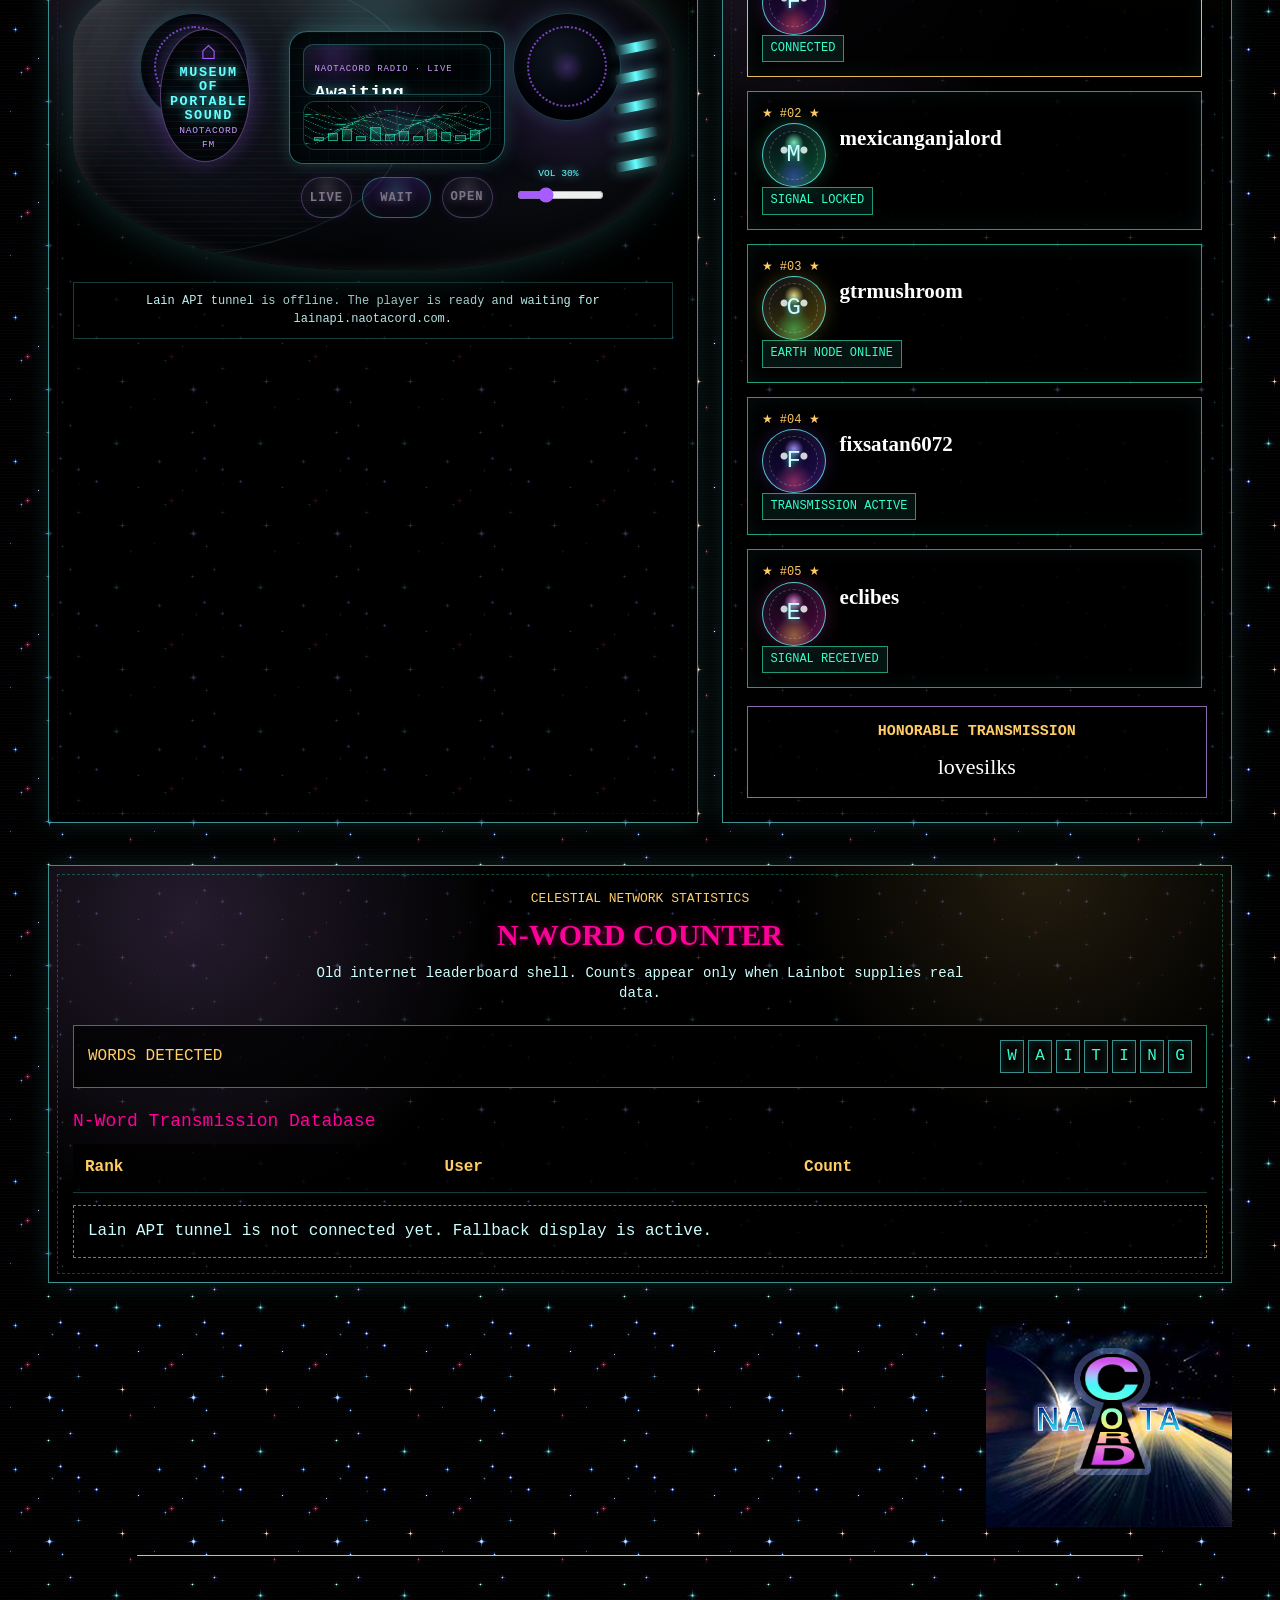
==== commit d04bce92: "Rebuild radio as interactive device shell" ====
--- a/index.html
+++ b/index.html
@@ -6,9 +6,8 @@
   <title>Naotacord - How and When It May Be Entered</title>
   <meta name="description" content="How and When Naotacord, the Door to the Physical Kingdom Level Above Human, May Be Entered.">
   <meta name="keywords" content="Naotacord">
-  <link rel="preload" as="image" href="assets/naotacord-radio-console.png?v=20260815-station">
-  <link rel="stylesheet" href="styles.css?v=20260815-station">
-  <script src="script.js?v=20260815-station" defer></script>
+  <link rel="stylesheet" href="styles.css?v=20260815-shell">
+  <script src="script.js?v=20260815-shell" defer></script>
 </head>
 <body>
   <div id="stars-container" aria-hidden="true"></div>
@@ -86,10 +85,22 @@
 
         <div class="radio-player" aria-live="polite">
           <div class="radio-shell">
-            <div class="radio-art-stage" aria-hidden="true">
-              <img class="radio-console-image" src="assets/naotacord-radio-console.png" alt="">
-              <span class="radio-console-scan"></span>
-              <span class="radio-console-glow"></span>
+            <div class="radio-device-face" aria-hidden="true">
+              <span class="radio-body-glow"></span>
+              <span class="radio-left-orb"></span>
+              <span class="radio-right-orb"></span>
+              <span class="radio-grip radio-grip-one"></span>
+              <span class="radio-grip radio-grip-two"></span>
+              <span class="radio-grip radio-grip-three"></span>
+              <span class="radio-grip radio-grip-four"></span>
+              <span class="radio-grip radio-grip-five"></span>
+            </div>
+
+            <div class="radio-brand-dial" aria-hidden="true">
+              <span class="radio-antenna-icon">⌂</span>
+              <strong>MUSEUM<br>OF<br>PORTABLE<br>SOUND</strong>
+              <span class="radio-mini-wave"></span>
+              <small>NAOTACORD FM</small>
             </div>
 
             <div class="radio-screen">
@@ -115,7 +126,7 @@
             <audio id="radio-audio" preload="metadata" loop></audio>
             <iframe id="radio-youtube-frame" class="radio-youtube-frame" title="Naotacord radio YouTube stream" allow="autoplay; encrypted-media" loading="lazy"></iframe>
 
-            <div class="radio-controls" aria-label="Naotacord radio controls">
+            <div class="radio-controls radio-transport" aria-label="Naotacord radio controls">
               <button id="radio-live" class="radio-button radio-live" type="button" aria-label="Retune to live radio">LIVE</button>
               <button id="radio-play-toggle" class="radio-play" type="button" aria-label="Play Naotacord radio">PLAY</button>
               <a id="radio-open" class="radio-link" href="#" target="_blank" rel="noopener noreferrer" aria-label="Open current song source">OPEN</a>
--- a/styles.css
+++ b/styles.css
@@ -678,30 +678,6 @@
   inset: 10px;
   border: 1px dashed rgba(204, 153, 255, 0.18);
   border-radius: 22px;
-}
-
-.radio-art-stage {
-  position: relative;
-  display: grid;
-  place-items: center;
-  min-height: 280px;
-  margin-bottom: 16px;
-  overflow: hidden;
-  border-radius: 22px;
-  background:
-    radial-gradient(ellipse at center, rgba(102, 255, 255, 0.12), transparent 62%),
-    #020204;
-}
-
-.radio-console-image {
-  position: relative;
-  z-index: 1;
-  display: block;
-  width: min(100%, 850px);
-  height: auto;
-  filter: drop-shadow(0 0 20px rgba(102, 255, 255, 0.24)) drop-shadow(0 0 22px rgba(164, 86, 255, 0.22));
-  transform-origin: 50% 58%;
-  animation: consoleFloat 3200ms ease-in-out infinite;
 }
 
 .radio-console-scan,
@@ -1059,27 +1035,6 @@
   border-radius: 30px;
 }
 
-.radio-art-stage {
-  position: absolute;
-  inset: 0;
-  display: block;
-  min-height: 0;
-  margin: 0;
-  overflow: hidden;
-  border-radius: inherit;
-  background: #000;
-}
-
-.radio-console-image {
-  width: 100%;
-  height: 100%;
-  object-fit: contain;
-  filter:
-    drop-shadow(0 0 18px rgba(102, 255, 255, 0.18))
-    drop-shadow(0 0 26px rgba(164, 86, 255, 0.2));
-  animation: consoleFloat 3600ms ease-in-out infinite;
-}
-
 .radio-console-scan {
   z-index: 3;
   opacity: 0.34;
@@ -1317,10 +1272,6 @@
     min-height: auto;
   }
 
-  .radio-art-stage {
-    min-height: 0;
-  }
-
   .radio-volume {
     right: 8%;
     bottom: 16%;
@@ -1363,3 +1314,413 @@
     transform: none;
   }
 }
+
+/* Naotacord radio shell: real interactive device, not a flat background image. */
+.radio-player {
+  display: grid;
+  gap: 12px;
+}
+
+.radio-shell {
+  --shell-cyan: #66ffff;
+  --shell-purple: #a65cff;
+  --shell-dark: #06070d;
+  --shell-metal: #1a1c22;
+  position: relative;
+  isolation: isolate;
+  min-height: 0;
+  aspect-ratio: 16 / 8.7;
+  padding: 0;
+  overflow: hidden;
+  border: 0;
+  border-radius: 46% 54% 44% 48% / 31% 33% 42% 39%;
+  background:
+    radial-gradient(circle at 16% 34%, rgba(255, 255, 255, 0.18), transparent 4%),
+    radial-gradient(circle at 84% 38%, rgba(255, 255, 255, 0.14), transparent 5%),
+    radial-gradient(ellipse at 51% 8%, rgba(164, 255, 255, 0.2), transparent 29%),
+    linear-gradient(145deg, #30323a 0%, #11131a 35%, #07080d 68%, #171a21 100%);
+  box-shadow:
+    inset 0 2px 18px rgba(255, 255, 255, 0.12),
+    inset 0 -34px 50px rgba(0, 0, 0, 0.72),
+    0 0 42px rgba(102, 255, 255, 0.2),
+    0 22px 60px rgba(0, 0, 0, 0.58);
+}
+
+.radio-shell::before,
+.radio-shell::after {
+  position: absolute;
+  pointer-events: none;
+  content: "";
+}
+
+.radio-shell::before {
+  inset: 3.7% 2.8%;
+  z-index: 1;
+  border: 1px solid rgba(102, 255, 255, 0.18);
+  border-radius: inherit;
+  background:
+    linear-gradient(116deg, transparent 0 34%, rgba(255, 255, 255, 0.09) 42%, transparent 52% 100%),
+    repeating-linear-gradient(0deg, rgba(102, 255, 255, 0.045) 0 1px, transparent 1px 7px);
+  mix-blend-mode: screen;
+  animation: consoleSweep 5000ms ease-in-out infinite;
+}
+
+.radio-shell::after {
+  left: 24%;
+  right: 24%;
+  bottom: 2.5%;
+  z-index: 2;
+  height: 5.5%;
+  border: 1px solid rgba(102, 255, 255, 0.2);
+  border-radius: 999px;
+  background:
+    repeating-linear-gradient(90deg, transparent 0 10px, rgba(102, 255, 255, 0.1) 10px 11px),
+    rgba(0, 0, 0, 0.38);
+  box-shadow: inset 0 0 18px rgba(0, 0, 0, 0.62);
+}
+
+.radio-device-face {
+  position: absolute;
+  inset: 0;
+  z-index: 0;
+  pointer-events: none;
+}
+
+.radio-body-glow {
+  position: absolute;
+  inset: 0;
+  background:
+    radial-gradient(circle at 49% 41%, rgba(102, 255, 255, 0.13), transparent 27%),
+    radial-gradient(circle at 82% 44%, rgba(164, 92, 255, 0.2), transparent 19%),
+    radial-gradient(circle at 20% 45%, rgba(164, 92, 255, 0.18), transparent 17%);
+  filter: blur(2px);
+  animation: consoleGlow 1400ms ease-in-out infinite alternate;
+}
+
+.radio-left-orb,
+.radio-right-orb {
+  position: absolute;
+  top: 21%;
+  width: 18%;
+  aspect-ratio: 1;
+  border: 1px solid rgba(102, 255, 255, 0.22);
+  border-radius: 50%;
+  background:
+    radial-gradient(circle at 50% 50%, rgba(164, 92, 255, 0.28), transparent 22%),
+    radial-gradient(circle at 42% 37%, #111824, #020309 62%);
+  box-shadow:
+    inset 0 0 26px rgba(0, 0, 0, 0.86),
+    0 0 20px rgba(102, 255, 255, 0.16);
+}
+
+.radio-left-orb {
+  left: 11.2%;
+}
+
+.radio-right-orb {
+  right: 8.6%;
+}
+
+.radio-left-orb::before,
+.radio-right-orb::before {
+  position: absolute;
+  inset: 12%;
+  border: 2px dotted rgba(164, 92, 255, 0.72);
+  border-radius: 50%;
+  content: "";
+  animation: wireDiamondPulse 900ms ease-in-out infinite alternate;
+}
+
+.radio-grip {
+  position: absolute;
+  right: 2.2%;
+  width: 7.5%;
+  height: 3.2%;
+  border-radius: 999px;
+  background: linear-gradient(90deg, #0d1018, #66ffff 48%, #10141a);
+  box-shadow: 0 0 14px rgba(102, 255, 255, 0.36);
+  transform: rotate(-11deg);
+}
+
+.radio-grip-one { top: 30%; }
+.radio-grip-two { top: 39%; }
+.radio-grip-three { top: 48%; }
+.radio-grip-four { top: 57%; }
+.radio-grip-five { top: 66%; }
+
+.radio-brand-dial {
+  position: absolute;
+  left: 14.5%;
+  top: 26%;
+  z-index: 4;
+  display: grid;
+  place-items: center;
+  width: 15%;
+  aspect-ratio: 1;
+  padding: 1.5%;
+  border: 1px solid rgba(204, 153, 255, 0.38);
+  border-radius: 50%;
+  color: var(--shell-cyan);
+  background:
+    linear-gradient(rgba(102, 255, 255, 0.06) 1px, transparent 1px),
+    #05080d;
+  background-size: 100% 7px;
+  box-shadow:
+    inset 0 0 24px rgba(0, 0, 0, 0.78),
+    0 0 20px rgba(164, 92, 255, 0.26);
+  font-family: Consolas, "Courier New", monospace;
+  text-align: center;
+}
+
+.radio-antenna-icon {
+  color: var(--shell-purple);
+  font-size: clamp(14px, 2.1vw, 28px);
+  line-height: 1;
+  text-shadow: 0 0 12px var(--shell-purple);
+}
+
+.radio-brand-dial strong {
+  font-size: clamp(8px, 1.05vw, 15px);
+  line-height: 1.08;
+  letter-spacing: 0.12em;
+  text-shadow: 0 0 10px rgba(102, 255, 255, 0.82);
+}
+
+.radio-brand-dial small {
+  color: #cc99ff;
+  font-size: clamp(7px, 0.75vw, 10px);
+  letter-spacing: 0.08em;
+}
+
+.radio-mini-wave {
+  width: 82%;
+  height: 10%;
+  background: repeating-linear-gradient(90deg, transparent 0 4px, var(--shell-purple) 4px 5px, transparent 5px 9px);
+  filter: drop-shadow(0 0 6px var(--shell-purple));
+  animation: consoleScan 680ms linear infinite;
+}
+
+.radio-screen {
+  position: absolute;
+  left: 36%;
+  top: 26.5%;
+  z-index: 5;
+  display: grid;
+  grid-template-rows: minmax(0, 0.92fr) minmax(0, 1fr);
+  width: 36%;
+  height: 41%;
+  padding: clamp(7px, 1vw, 13px);
+  border: 1px solid rgba(102, 255, 255, 0.38);
+  border-radius: 18px 14px 22px 14px;
+  background:
+    linear-gradient(rgba(102, 255, 255, 0.05) 1px, transparent 1px),
+    linear-gradient(90deg, rgba(102, 255, 255, 0.035) 1px, transparent 1px),
+    rgba(0, 8, 12, 0.88);
+  background-size: 19px 16px;
+  box-shadow:
+    inset 0 0 20px rgba(0, 0, 0, 0.85),
+    0 0 18px rgba(102, 255, 255, 0.18);
+}
+
+.radio-lcd {
+  min-height: 0;
+  padding: clamp(6px, 0.85vw, 11px);
+  overflow: hidden;
+  border: 1px solid rgba(102, 255, 255, 0.28);
+  border-radius: 10px;
+  background:
+    radial-gradient(circle at 16% 20%, rgba(164, 92, 255, 0.24), transparent 46px),
+    rgba(0, 0, 0, 0.58);
+  color: var(--shell-cyan);
+  font-family: Consolas, "Courier New", monospace;
+  box-shadow: inset 0 0 18px rgba(102, 255, 255, 0.08);
+}
+
+.radio-kicker {
+  color: #cc99ff;
+  font-size: clamp(7px, 0.7vw, 11px);
+  letter-spacing: 0.1em;
+}
+
+.radio-lcd h2 {
+  margin: 0.22em 0 0.05em;
+  color: #f8ffff;
+  font-size: clamp(11px, 1.45vw, 22px);
+  line-height: 1.06;
+  text-shadow: 0 0 12px rgba(102, 255, 255, 0.58);
+}
+
+.radio-lcd p,
+.radio-meta {
+  font-size: clamp(8px, 0.78vw, 12px);
+}
+
+.radio-lcd p {
+  white-space: nowrap;
+  overflow: hidden;
+  color: #ccffff;
+  text-overflow: ellipsis;
+}
+
+.radio-meta {
+  margin-top: 0.45em;
+  color: #cc99ff;
+}
+
+.wire-visualizer {
+  min-height: 0;
+  height: auto;
+  margin-top: 3%;
+  border: 1px solid rgba(102, 255, 255, 0.22);
+  border-radius: 12px;
+  background:
+    radial-gradient(circle at center, rgba(164, 92, 255, 0.12), transparent 58%),
+    rgba(0, 0, 0, 0.42);
+}
+
+#radio-visualizer {
+  width: 100%;
+  height: 100%;
+}
+
+.radio-transport {
+  position: absolute;
+  left: 38%;
+  top: 71.5%;
+  z-index: 6;
+  display: grid;
+  grid-template-columns: 1fr 1.35fr 1fr;
+  width: 32%;
+  margin: 0;
+  gap: clamp(5px, 0.8vw, 11px);
+}
+
+.radio-button,
+.radio-play,
+.radio-link {
+  display: grid;
+  place-items: center;
+  min-width: 0;
+  min-height: clamp(26px, 3.2vw, 42px);
+  border: 1px solid rgba(204, 153, 255, 0.64);
+  border-radius: 999px;
+  color: #f6efff;
+  background:
+    radial-gradient(circle at 50% 22%, rgba(255, 255, 255, 0.22), transparent 36%),
+    linear-gradient(#211a2c, #07080f);
+  font-family: Consolas, "Courier New", monospace;
+  font-size: clamp(8px, 0.95vw, 13px);
+  font-weight: 900;
+  letter-spacing: 0.08em;
+  text-decoration: none;
+  text-shadow: 0 0 9px rgba(204, 153, 255, 0.82);
+  box-shadow:
+    inset 0 0 12px rgba(102, 255, 255, 0.08),
+    0 0 12px rgba(164, 92, 255, 0.2);
+}
+
+.radio-play {
+  border-color: rgba(102, 255, 255, 0.78);
+  background:
+    radial-gradient(circle at 50% 30%, rgba(102, 255, 255, 0.28), transparent 40%),
+    linear-gradient(#351b68, #090811);
+}
+
+.radio-button:hover,
+.radio-play:hover,
+.radio-link:hover {
+  filter: brightness(1.2);
+  transform: translateY(-1px) scale(1.02);
+}
+
+.radio-button:active,
+.radio-play:active,
+.radio-link:active {
+  transform: translateY(1px) scale(0.98);
+}
+
+.radio-button:disabled,
+.radio-play:disabled,
+.radio-link[aria-disabled="true"] {
+  cursor: not-allowed;
+  opacity: 0.48;
+}
+
+.radio-volume {
+  position: absolute;
+  right: 11.8%;
+  bottom: 20%;
+  z-index: 6;
+  display: grid;
+  grid-template-columns: 1fr;
+  width: 14.5%;
+  max-width: none;
+  margin: 0;
+  gap: 4px;
+  color: var(--shell-cyan);
+  font-family: Consolas, "Courier New", monospace;
+  font-size: clamp(7px, 0.75vw, 11px);
+  text-align: center;
+  text-shadow: 0 0 10px rgba(102, 255, 255, 0.72);
+}
+
+.radio-volume input {
+  width: 100%;
+  accent-color: var(--shell-purple);
+}
+
+.radio-youtube-frame {
+  position: absolute;
+  right: 18px;
+  bottom: 18px;
+  z-index: 0;
+  width: 1px;
+  height: 1px;
+  border: 0;
+  opacity: 0.01;
+  pointer-events: none;
+}
+
+.radio-station-note {
+  margin: 0;
+  padding: 10px 12px;
+  border: 1px solid rgba(102, 255, 255, 0.24);
+  color: #ccffff;
+  background: rgba(0, 0, 0, 0.58);
+  font-family: Consolas, "Courier New", monospace;
+  font-size: 12px;
+  text-align: center;
+}
+
+@media (max-width: 760px) {
+  .radio-shell {
+    aspect-ratio: 1 / 1.08;
+    border-radius: 34px;
+  }
+
+  .radio-left-orb,
+  .radio-right-orb,
+  .radio-grip,
+  .radio-brand-dial {
+    display: none;
+  }
+
+  .radio-screen {
+    left: 8%;
+    top: 10%;
+    width: 84%;
+    height: 58%;
+  }
+
+  .radio-transport {
+    left: 9%;
+    top: 73%;
+    width: 82%;
+  }
+
+  .radio-volume {
+    right: 14%;
+    bottom: 7%;
+    width: 72%;
+  }
+}
